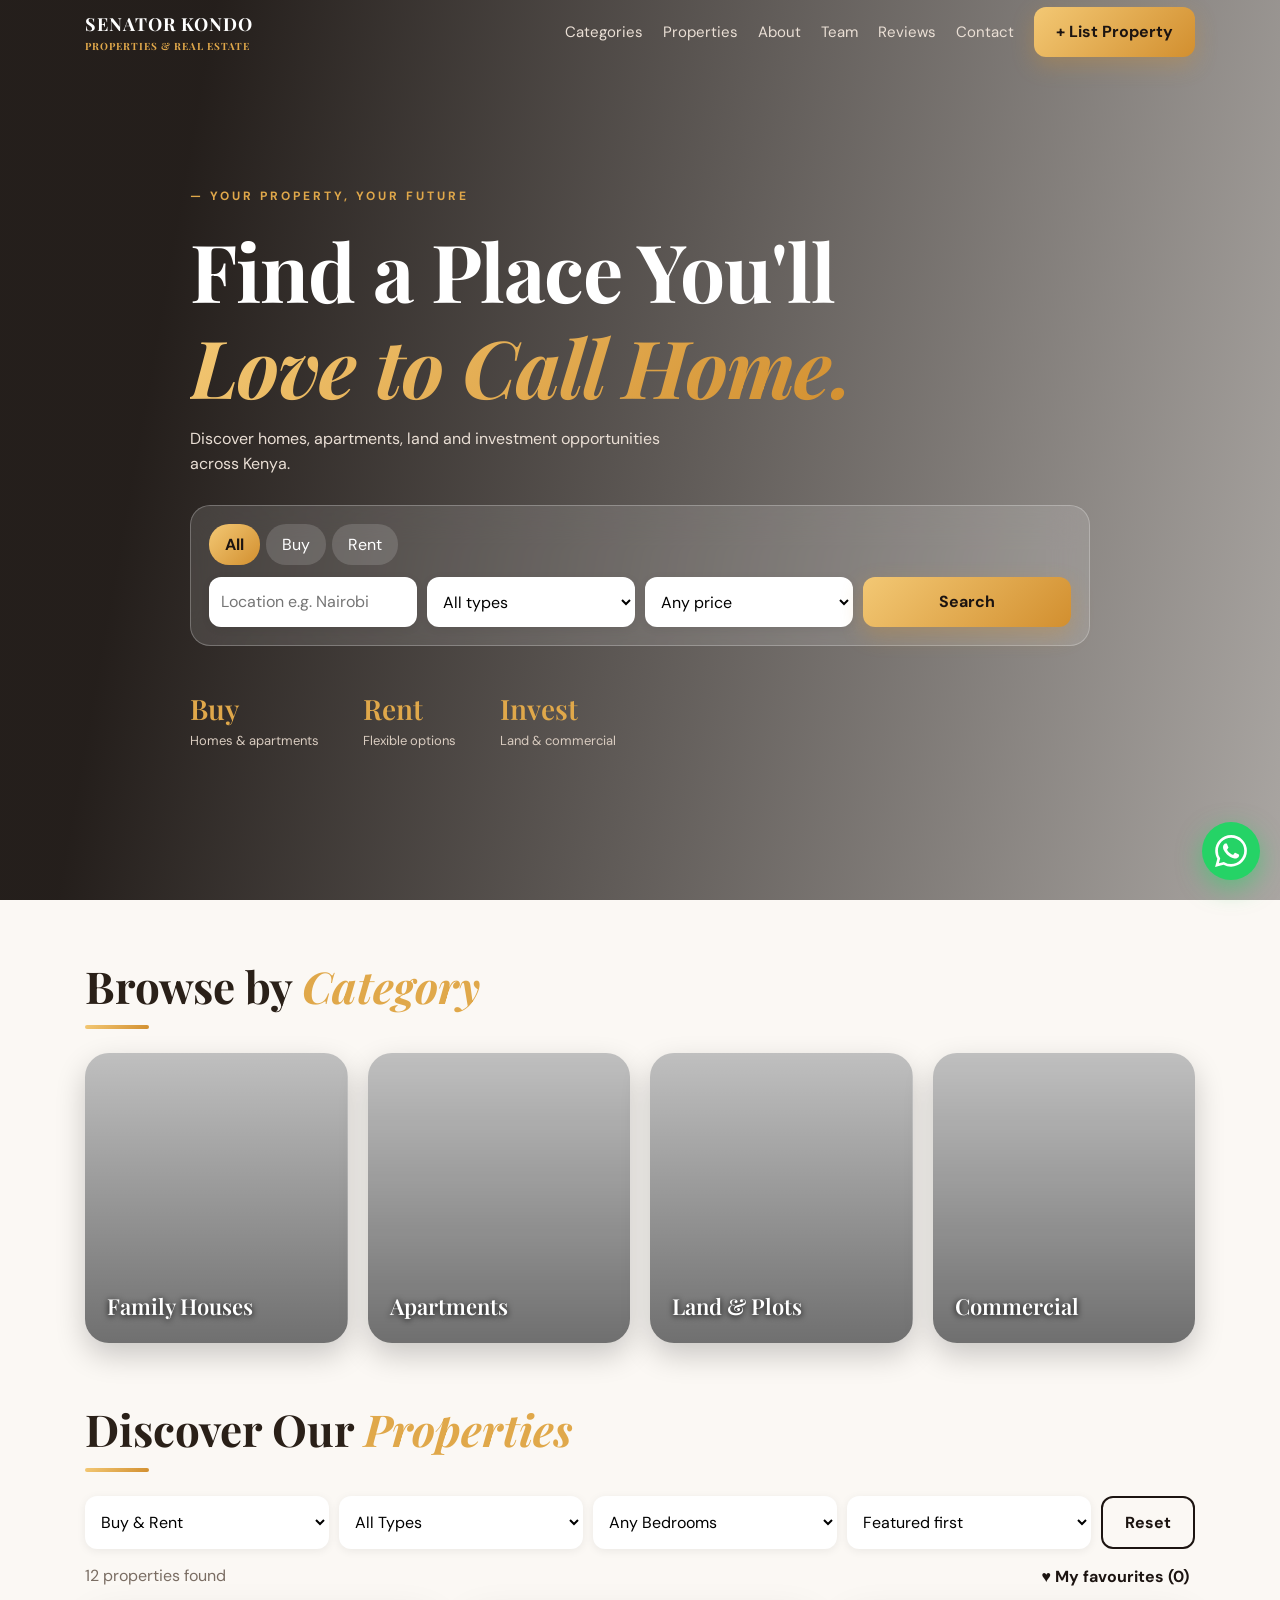
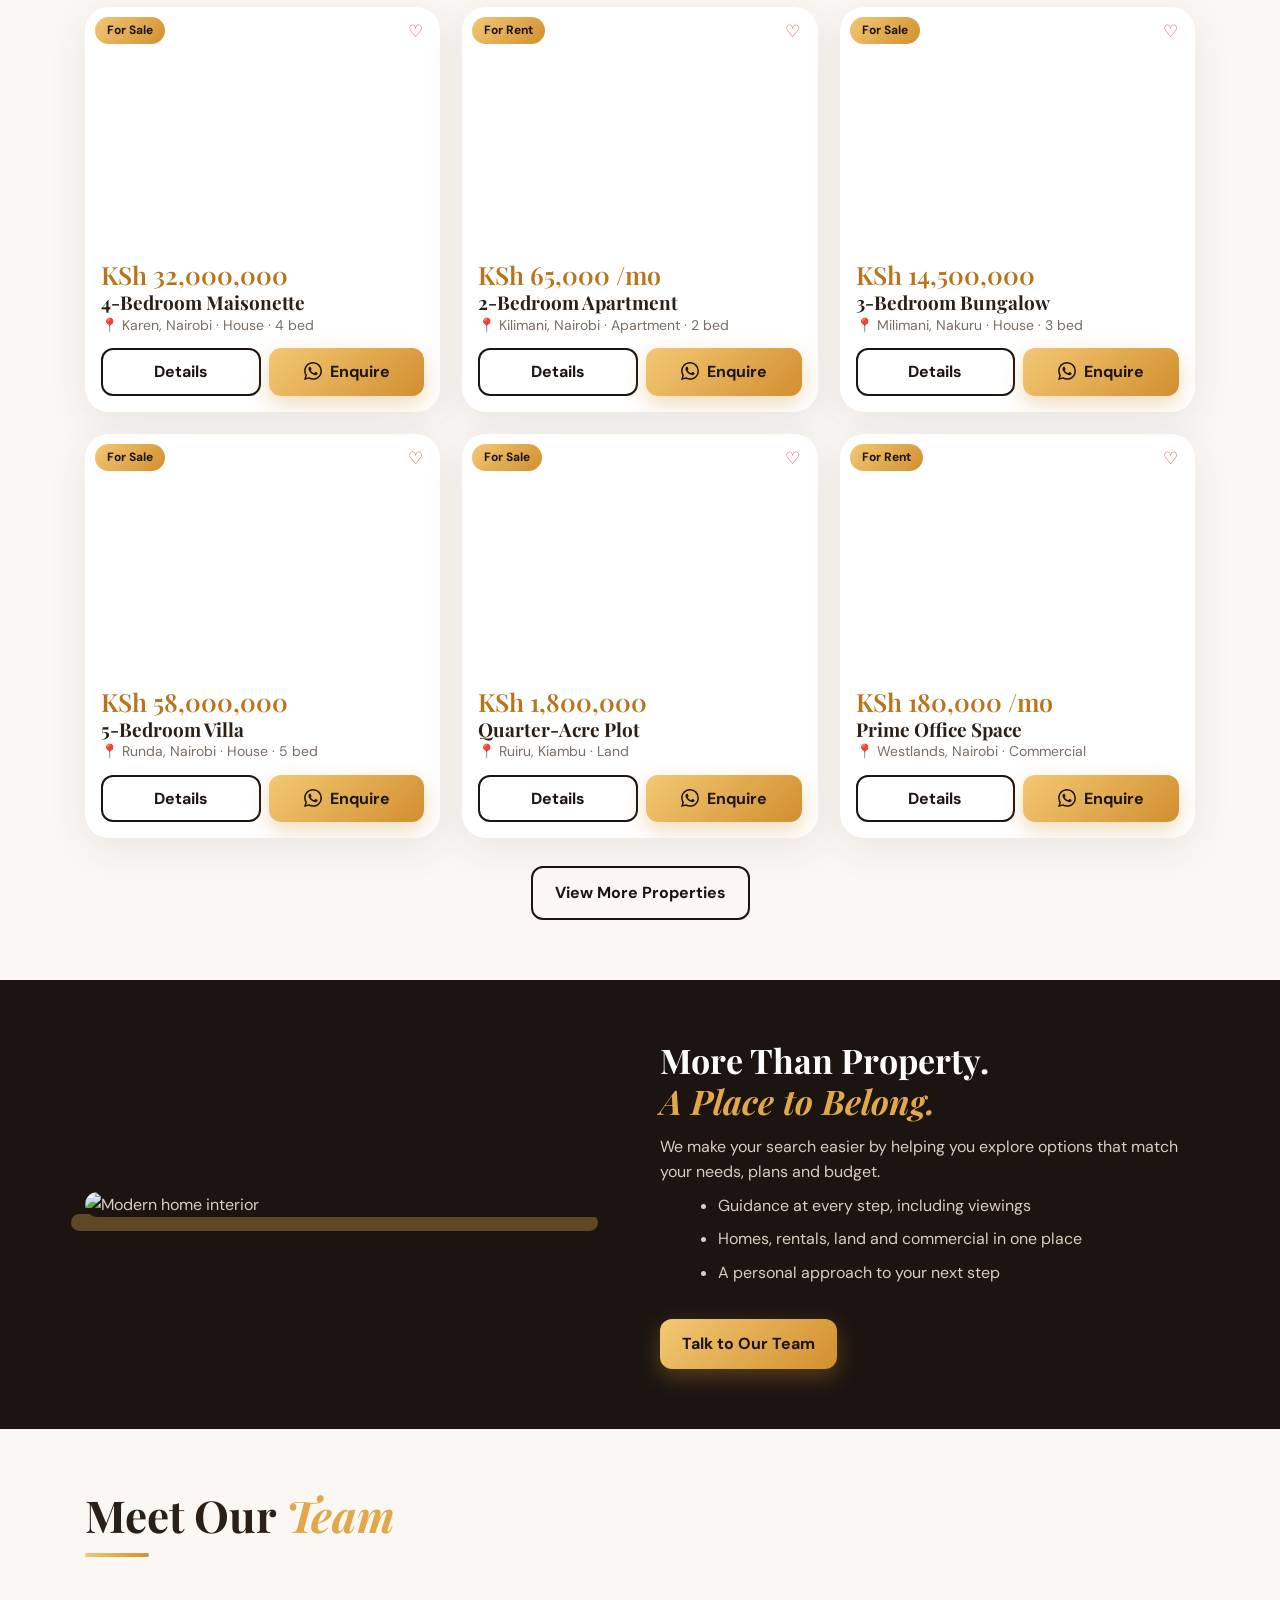
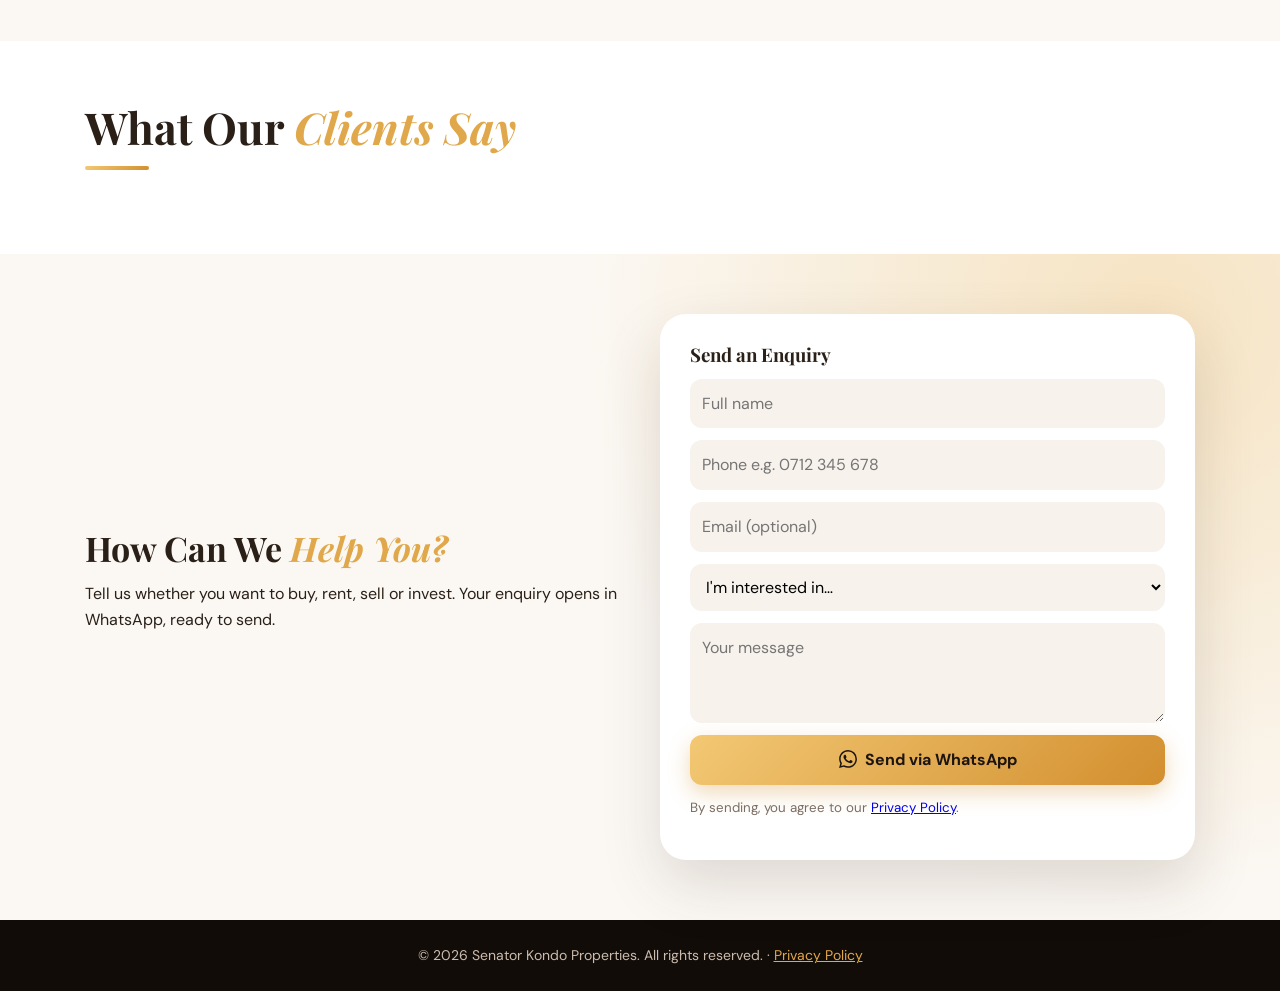
==== index.html @ 8a0333fc "Add files via upload" ====
<!DOCTYPE html>
<html lang="en">
<head>
<meta charset="UTF-8">
<meta name="viewport" content="width=device-width, initial-scale=1">
<meta name="theme-color" content="#49352b">
<title>Senator Kondo Properties | Find Your Perfect Property</title>
<meta name="description" content="Buy, rent or invest in houses, apartments, land and commercial property across Kenya. Browse listings and enquire instantly on WhatsApp.">
<link rel="canonical" href="https://www.yourdomain.co.ke/">
<meta name="robots" content="index,follow">
<link rel="icon" href="data:image/svg+xml,%3Csvg xmlns='http://www.w3.org/2000/svg' viewBox='0 0 100 100'%3E%3Ctext y='.9em' font-size='90'%3E🏡%3C/text%3E%3C/svg%3E">
<meta property="og:type" content="website">
<meta property="og:site_name" content="Senator Kondo Properties">
<meta property="og:title" content="Senator Kondo Properties | Find Your Perfect Property">
<meta property="og:description" content="Buy, rent or invest in houses, apartments, land and commercial property across Kenya. Browse listings and enquire instantly on WhatsApp.">
<meta property="og:url" content="https://www.yourdomain.co.ke/">
<meta property="og:image" content="https://images.unsplash.com/photo-1600596542815-ffad4c1539a9?auto=format&fit=crop&w=1200&q=80">
<meta property="og:locale" content="en_KE">
<meta name="twitter:card" content="summary_large_image">
<meta name="twitter:title" content="Senator Kondo Properties | Find Your Perfect Property">
<meta name="twitter:description" content="Buy, rent or invest in houses, apartments, land and commercial property across Kenya. Browse listings and enquire instantly on WhatsApp.">
<meta name="twitter:image" content="https://images.unsplash.com/photo-1600596542815-ffad4c1539a9?auto=format&fit=crop&w=1200&q=80">
<link href="https://fonts.googleapis.com/css2?family=DM+Sans:wght@400;500;700&family=Playfair+Display:wght@600&display=swap" rel="stylesheet">
<link rel="stylesheet" href="style.css">
</head>
<body>
<header><div class="container nav">
  <a class="brand" href="#home">SENATOR KONDO<small>PROPERTIES &amp; REAL ESTATE</small></a>
  <button id="menu" aria-label="Menu">☰</button>
  <nav id="nav">
    <a href="#categories">Categories</a><a href="#properties">Properties</a><a href="#about">About</a><a href="#team">Team</a><a href="#reviews">Reviews</a><a href="#contact">Contact</a>
    <button class="btn" id="listBtn">+ List Property</button>
  </nav>
</div></header>

<main id="home">
<section class="hero"><div class="container">
  <h1>Find a Place You'll<br><em>Love to Call Home.</em></h1>
  <p>Discover homes, apartments, land and investment opportunities across Kenya.</p>
  <div class="search">
    <div class="tabs">
      <button class="tab on" data-p="">All</button><button class="tab" data-p="Sale">Buy</button><button class="tab" data-p="Rent">Rent</button>
    </div>
    <form class="sform" id="heroForm">
      <input id="hLoc" placeholder="Location e.g. Nairobi">
      <select id="hType"><option value="">All types</option><option>House</option><option>Apartment</option><option>Land</option><option>Commercial</option></select>
      <select id="hMax"><option value="">Any price</option><option value="1000000">KSh 1M</option><option value="5000000">KSh 5M</option><option value="10000000">KSh 10M</option><option value="20000000">KSh 20M</option><option value="50000000">KSh 50M</option></select>
      <button class="btn">Search</button>
    </form>
  </div>
  <div class="stats">
    <div><b>Buy</b><span>Homes &amp; apartments</span></div>
    <div><b>Rent</b><span>Flexible options</span></div>
    <div><b>Invest</b><span>Land &amp; commercial</span></div>
  </div>
</div></section>

<section id="categories"><div class="container">
  <div class="head"><h2>Browse by <em>Category</em></h2></div>
  <div class="cats" id="cats"></div>
</div></section>

<section id="properties" style="padding-top:0"><div class="container">
  <div class="head"><h2>Discover Our <em>Properties</em></h2></div>
  <div class="toolbar">
    <select id="fPurpose"><option value="">Buy &amp; Rent</option><option value="Sale">For Sale</option><option value="Rent">For Rent</option></select>
    <select id="fType"><option value="">All Types</option><option>House</option><option>Apartment</option><option>Land</option><option>Commercial</option></select>
    <select id="fBeds"><option value="0">Any Bedrooms</option><option value="1">1+</option><option value="2">2+</option><option value="3">3+</option><option value="4">4+</option></select>
    <select id="fSort"><option value="feat">Featured first</option><option value="low">Price: Low to High</option><option value="high">Price: High to Low</option><option value="new">Newest first</option></select>
    <button class="btn outline" id="reset">Reset</button>
  </div>
  <div class="line"><span id="count"></span><button class="link" id="favBtn">♥ My favourites (<span id="favN">0</span>)</button></div>
  <div class="grid" id="grid"></div>
  <div class="empty" id="empty" hidden>No properties found. Try changing your search or filters.<br><br><button class="btn" id="emptyReset" type="button">Show all properties</button></div>
  <div class="center"><button class="btn outline" id="more">View More Properties</button></div>
</div></section>

<section class="about" id="about"><div class="container">
  <img src="https://images.unsplash.com/photo-1600607687939-ce8a6c25118c?auto=format&fit=crop&w=900&q=80" alt="Modern home interior" loading="lazy">
  <div>
    <h2>More Than Property.<br><em>A Place to Belong.</em></h2>
    <p>We make your search easier by helping you explore options that match your needs, plans and budget.</p>
    <ul><li>Guidance at every step, including viewings</li><li>Homes, rentals, land and commercial in one place</li><li>A personal approach to your next step</li></ul>
    <br><a href="#contact" class="btn" style="text-decoration:none;display:inline-block">Talk to Our Team</a>
  </div>
</div></section>

<section id="team" class="team"><div class="container">
  <div class="head"><h2>Meet Our <em>Team</em></h2></div>
  <div class="teamgrid" id="teamGrid"></div>
</div></section>

<section id="reviews" class="reviews"><div class="container">
  <div class="head"><h2>What Our <em>Clients Say</em></h2></div>
  <div class="revgrid" id="revGrid"></div>
</div></section>

<section class="contact" id="contact"><div class="container">
  <div>
    <h2>How Can We <em>Help You?</em></h2>
    <p>Tell us whether you want to buy, rent, sell or invest. Your enquiry opens in WhatsApp, ready to send.</p>
    <div id="contactInfo" style="margin-top:14px"></div>
  </div>
  <form class="cf" id="cf">
    <h3>Send an Enquiry</h3>
    <input name="website" class="hp" tabindex="-1" autocomplete="off" aria-hidden="true">
    <input name="name" placeholder="Full name" required maxlength="100">
    <input name="phone" type="tel" placeholder="Phone e.g. 0712 345 678" required maxlength="25">
    <input name="email" type="email" placeholder="Email (optional)" maxlength="120">
    <select name="interest" required><option value="">I'm interested in…</option><option>Buying a property</option><option>Renting a property</option><option>Selling a property</option><option>Renting out a property</option><option>Land or investment</option></select>
    <textarea name="msg" rows="3" placeholder="Your message" maxlength="500"></textarea>
    <button class="btn">Send via WhatsApp</button>
    <small style="color:var(--mut)">By sending, you agree to our <a href="#privacy" data-privacy>Privacy Policy</a>.</small>
    <small id="cfMsg" role="status" style="color:var(--mut)"></small>
  </form>
</div></section>
</main>
<footer>© <span id="yr"></span> Senator Kondo Properties. All rights reserved. · <a href="#privacy" data-privacy>Privacy Policy</a></footer>

<div class="modal" id="modal" role="dialog" aria-modal="true" aria-labelledby="mT" hidden>
  <div class="mbox"><button class="mx" id="mX" aria-label="Close">✕</button><div id="mBody"></div></div>
</div>

<div class="cookie" id="cookie" role="region" aria-label="Privacy notice" hidden></div>

<script src="config.js"></script>
<script src="listings.js"></script>
<script src="analytics.js"></script>
<script src="script.js"></script>
<script src="details.js"></script>
<script src="extras.js"></script>
</body>
</html>
---- style.css ----
:root{--brown:#49352b;--gold:#c8923c;--bg:#faf6f1;--ink:#2a2018;--mut:#7a6d63}
*{box-sizing:border-box;margin:0}
body{font-family:'DM Sans',sans-serif;color:var(--ink);background:var(--bg);line-height:1.6}
h1,h2,h3{font-family:'Playfair Display',serif;line-height:1.2}
em{color:var(--gold)}
.container{max-width:1150px;margin:auto;padding:0 20px}
section{padding:60px 0}
button,input,select,textarea{font:inherit}
.btn{background:var(--gold);color:#fff;border:0;padding:12px 22px;border-radius:8px;cursor:pointer;font-weight:700}
.btn:hover{opacity:.9}
.btn.outline{background:none;border:2px solid var(--brown);color:var(--brown)}
header{background:var(--brown);position:sticky;top:0;z-index:10}
.nav{display:flex;justify-content:space-between;align-items:center;height:64px}
.brand{color:#fff;text-decoration:none;font-weight:700;letter-spacing:1px}
.brand small{display:block;font-size:10px;color:var(--gold)}
nav{display:flex;gap:20px;align-items:center}
nav a{color:#eadfd5;text-decoration:none;font-size:15px}
#menu{display:none;background:none;border:0;color:#fff;font-size:26px}
.hero{background:linear-gradient(rgba(40,28,20,.7),rgba(40,28,20,.7)),url(https://images.unsplash.com/photo-1600596542815-ffad4c1539a9?auto=format&fit=crop&w=1600&q=80) center/cover;color:#fff;padding:90px 0}
.hero h1{font-size:clamp(34px,6vw,58px);margin-bottom:12px}
.hero p{max-width:520px;margin-bottom:28px;color:#eadfd5}
.search{background:#fff;color:var(--ink);border-radius:12px;padding:16px;max-width:900px}
.tabs{display:flex;gap:6px;margin-bottom:12px}
.tab{border:0;background:#f0e8df;padding:8px 16px;border-radius:20px;cursor:pointer}
.tab.on{background:var(--brown);color:#fff}
.sform{display:grid;grid-template-columns:repeat(4,1fr);gap:10px}
input,select,textarea{width:100%;padding:11px;border:1px solid #d9cdc0;border-radius:8px;background:#fff}
.head{display:flex;justify-content:space-between;align-items:end;flex-wrap:wrap;gap:10px;margin-bottom:24px}
.head h2{font-size:34px}
.cats{display:grid;grid-template-columns:repeat(4,1fr);gap:16px}
.cat{height:190px;border-radius:12px;border:0;cursor:pointer;color:#fff;font-weight:700;font-size:18px;background-size:cover;background-position:center;text-shadow:0 1px 6px #000}
.toolbar{display:grid;grid-template-columns:repeat(4,1fr) auto;gap:10px;margin-bottom:14px}
.line{display:flex;justify-content:space-between;margin-bottom:16px;color:var(--mut)}
.link{background:none;border:0;color:var(--brown);font-weight:700;cursor:pointer}
.grid{display:grid;grid-template-columns:repeat(3,1fr);gap:22px}
.card{background:#fff;border-radius:12px;overflow:hidden;box-shadow:0 2px 12px #0001}
.card .img{height:200px;background-size:cover;background-position:center;position:relative}
.tag{position:absolute;top:10px;left:10px;background:var(--brown);color:#fff;font-size:12px;padding:3px 10px;border-radius:12px}
.heart{position:absolute;top:8px;right:8px;background:#fff;border:0;border-radius:50%;width:34px;height:34px;cursor:pointer;font-size:17px}
.card .body{padding:16px}
.price{color:var(--gold);font-weight:700;font-size:20px}
.meta{color:var(--mut);font-size:14px}
.card .btn{width:100%;margin-top:12px;padding:9px}
.empty{text-align:center;padding:40px;color:var(--mut)}
.center{text-align:center;margin-top:28px}
.about{background:#fff}
.about .container,.contact .container{display:grid;grid-template-columns:1fr 1fr;gap:40px;align-items:center}
.about img{width:100%;border-radius:12px}
.about h2,.contact h2{font-size:34px;margin-bottom:12px}
.about li{margin:8px 0 8px 18px}
form.cf{background:#fff;padding:24px;border-radius:12px;box-shadow:0 2px 12px #0001;display:grid;gap:12px}
footer{background:var(--brown);color:#cbbcae;text-align:center;padding:24px;font-size:14px}
@media(max-width:850px){
#menu{display:block}
nav{display:none;position:absolute;top:64px;left:0;right:0;background:var(--brown);flex-direction:column;padding:16px}
nav.open{display:flex}
.sform,.toolbar,.cats{grid-template-columns:1fr 1fr}
.grid{grid-template-columns:1fr 1fr}
.about .container,.contact .container{grid-template-columns:1fr}
}
@media(max-width:560px){.grid,.sform,.toolbar,.cats{grid-template-columns:1fr}}
/* ===== Modern look ===== */
:root{--brown:#1c1411;--gold:#e0a84a;--bg:#fbf8f4;--g:linear-gradient(135deg,#f3c874,#d28f2f)}
header{position:fixed;left:0;right:0;background:transparent;transition:.3s}
header.solid{background:rgba(28,20,17,.88);backdrop-filter:blur(14px);box-shadow:0 4px 30px #0005}
.brand{font-family:'Playfair Display',serif;font-size:18px}
nav a{transition:.2s}nav a:hover{color:var(--gold)}
.btn{background:var(--g);color:#1c1411;border-radius:12px;box-shadow:0 8px 22px #d28f2f55;transition:.25s}
.btn:hover{transform:translateY(-2px);opacity:1;box-shadow:0 12px 28px #d28f2f77}
.btn.outline{background:none;box-shadow:none;border:2px solid #1c1411;color:#1c1411}
.btn.outline:hover{background:#1c1411;color:#fff}
.hero{min-height:100vh;display:flex;align-items:center;padding:120px 0 80px;
background:linear-gradient(100deg,rgba(18,12,9,.92) 15%,rgba(18,12,9,.35)),url(https://images.unsplash.com/photo-1600596542815-ffad4c1539a9?auto=format&fit=crop&w=1800&q=80) center/cover}
.hero h1{font-size:clamp(40px,7vw,80px);letter-spacing:-1px}
.hero h1::before{content:"— YOUR PROPERTY, YOUR FUTURE";display:block;font:700 12px 'DM Sans';letter-spacing:3px;color:var(--gold);margin-bottom:18px}
.hero em{background:var(--g);-webkit-background-clip:text;background-clip:text;color:transparent}
.search{background:rgba(255,255,255,.12);backdrop-filter:blur(18px);border:1px solid rgba(255,255,255,.25);color:#fff;border-radius:20px;padding:18px}
.tab{background:rgba(255,255,255,.15);color:#fff;transition:.2s}
.tab.on{background:var(--g);color:#1c1411;font-weight:700}
input,select,textarea{border:1px solid transparent;border-radius:12px;box-shadow:0 2px 10px #0001}
input:focus,select:focus,textarea:focus{outline:2px solid var(--gold)}
.stats{display:flex;gap:44px;margin-top:44px;flex-wrap:wrap}
.stats b{display:block;font:600 28px 'Playfair Display';color:var(--gold)}
.stats span{font-size:13px;color:#d9ccc0}
.head h2{font-size:clamp(30px,4vw,44px)}
.head h2::after{content:"";display:block;width:64px;height:4px;border-radius:4px;background:var(--g);margin-top:12px}
.cats{gap:20px}
.cat{height:290px;border-radius:24px;display:flex;align-items:flex-end;justify-content:flex-start;padding:22px;font:600 22px 'Playfair Display',serif;transition:.4s;box-shadow:0 12px 30px #0003}
.cat:hover{transform:translateY(-8px) scale(1.02)}
.card{border-radius:24px;box-shadow:0 10px 40px rgba(60,40,20,.09);transition:.35s;animation:up .6s both}
.card:hover{transform:translateY(-8px);box-shadow:0 22px 50px rgba(60,40,20,.18)}
.card .img{height:235px}
.tag{background:var(--g);color:#1c1411;font-weight:700;border-radius:20px;padding:4px 12px}
.heart{background:rgba(255,255,255,.85);backdrop-filter:blur(6px);transition:.2s;color:#d24a4a}
.heart:hover{transform:scale(1.15)}
.price{font:600 25px 'Playfair Display',serif;color:#b9741a}
.about{background:#1c1411;color:#d9ccc0}
.about h2{color:#fff}
.about img{border-radius:26px;box-shadow:-18px 18px 0 -4px rgba(224,168,74,.35)}
.contact{background:radial-gradient(circle at 90% 10%,#f6e3c2,transparent 45%),var(--bg)}
form.cf{border-radius:26px;box-shadow:0 25px 60px rgba(60,40,20,.15);padding:30px}
form.cf input,form.cf select,form.cf textarea{background:#f7f2ec;box-shadow:none}
footer{background:#120c09}
.rv{opacity:0;transform:translateY(34px);transition:opacity .8s,transform .8s}
.rv.in{opacity:1;transform:none}
.wafab{position:fixed;right:20px;bottom:20px;width:58px;height:58px;border-radius:50%;background:#25d366;display:grid;place-items:center;font-size:28px;text-decoration:none;box-shadow:0 8px 24px #25d36688;z-index:20;transition:.2s}
.wafab:hover{transform:scale(1.1)}
.wai{width:18px;height:18px;vertical-align:-3px;margin-right:8px;fill:currentColor}
.wafab .wai{width:32px;height:32px;margin:0;fill:#fff}
.wafab{animation:pulse 2.4s infinite}
@keyframes pulse{0%{box-shadow:0 0 0 0 #25d36699}70%{box-shadow:0 0 0 18px #25d36600}100%{box-shadow:0 0 0 0 #25d36600}}
section{scroll-margin-top:70px}
.chat{position:fixed;right:20px;bottom:92px;width:min(380px,calc(100vw - 24px));height:min(560px,75vh);background:#efeae2;border-radius:18px;box-shadow:0 20px 60px #0006;z-index:30;display:flex;flex-direction:column;overflow:hidden}
.chat[hidden]{display:none}
.ch-h{background:#075e54;color:#fff;display:flex;gap:10px;align-items:center;padding:12px 14px}
.ch-h div{flex:1;line-height:1.3}.ch-h small{display:block;font-size:12px;color:#b9e8d9}
.ch-h button{background:none;border:0;color:#fff;font-size:18px;cursor:pointer}
.ch-av{width:38px;height:38px;border-radius:50%;background:var(--g);color:#1c1411;display:grid;place-items:center;font-weight:700;font-size:13px}
.ch-b{flex:1;overflow-y:auto;padding:14px;display:flex;flex-direction:column;gap:8px}
.m{max-width:86%;padding:8px 11px 4px;border-radius:10px;font-size:14.5px;line-height:1.45;box-shadow:0 1px 1px #0002;animation:up .3s both;color:#1c1411}
.m small{display:block;text-align:right;font-size:10.5px;color:#667781;margin-top:2px}
.m.bot{background:#fff;align-self:flex-start;border-top-left-radius:2px}
.m.me{background:#d9fdd3;align-self:flex-end;border-top-right-radius:2px}
.dots i{display:inline-block;width:7px;height:7px;margin:3px 2px;border-radius:50%;background:#99a;animation:bl 1s infinite}
.dots i:nth-child(2){animation-delay:.2s}.dots i:nth-child(3){animation-delay:.4s}
@keyframes bl{50%{opacity:.25}}
.mc{display:flex;gap:10px;margin:8px 0;padding:6px;background:#f4f4f4;border-radius:8px;font-size:13px}
.mc img{width:68px;height:68px;border-radius:8px;object-fit:cover}
.mc a{color:#075e54;font-weight:700;cursor:pointer}
.go{display:inline-block;margin-top:8px;background:#25d366;color:#fff;padding:9px 16px;border-radius:20px;font-weight:700;cursor:pointer}
.ch-q{display:flex;flex-wrap:wrap;gap:6px;padding:6px 12px}
.ch-q:empty{display:none}
.ch-q button{background:#fff;border:1px solid #25d366;color:#075e54;border-radius:18px;padding:6px 12px;font-size:13px;cursor:pointer}
.ch-f{display:flex;gap:8px;padding:10px;background:#f0f2f5}
.ch-f input{border-radius:22px}
.ch-f button{width:44px;border:0;border-radius:50%;background:#25d366;color:#fff;cursor:pointer;font-size:16px;flex:none}
@keyframes up{from{opacity:0;transform:translateY(24px)}to{opacity:1;transform:none}}

/* ===== Listing details, modal, privacy notice ===== */
.acts{display:flex;gap:8px}
.acts .btn{flex:1;width:auto;margin-top:12px;padding:9px 10px}
.modal{position:fixed;inset:0;background:rgba(18,12,9,.7);backdrop-filter:blur(6px);z-index:50;display:flex;align-items:flex-start;justify-content:center;overflow-y:auto;padding:24px 12px}
.modal[hidden]{display:none}
.mbox{position:relative;background:#fff;color:var(--ink);width:min(860px,100%);border-radius:24px;overflow:hidden;animation:up .35s both;margin:auto}
.mx{position:absolute;top:12px;right:12px;z-index:3;width:38px;height:38px;border:0;border-radius:50%;background:rgba(255,255,255,.9);cursor:pointer;font-size:16px;box-shadow:0 2px 10px #0003}
.gal{position:relative;aspect-ratio:16/9;background:#eee}
.gal img{width:100%;height:100%;object-fit:cover;display:block}
.gnav{position:absolute;top:50%;transform:translateY(-50%);width:40px;height:40px;border:0;border-radius:50%;background:rgba(255,255,255,.9);cursor:pointer;font-size:22px;line-height:1}
.gp{left:10px}.gn{right:10px}
.thumbs{display:flex;gap:8px;padding:10px 20px 0;overflow-x:auto}
.thumbs img{width:76px;height:54px;object-fit:cover;border-radius:8px;cursor:pointer;opacity:.6;border:2px solid transparent;flex:none}
.thumbs img.on{opacity:1;border-color:var(--gold)}
.mi{padding:20px 24px 28px}
.mi h3{font-size:18px;margin:16px 0 6px}
.chips{display:flex;flex-wrap:wrap;gap:8px;margin:10px 0 4px}
.chips span{background:#f4ede4;border-radius:20px;padding:4px 12px;font-size:13px}
.amen{display:grid;grid-template-columns:repeat(2,1fr);gap:6px 16px;list-style:none;padding:0}
.amen li::before{content:"✓ ";color:#b9741a;font-weight:700}
.mmap{width:100%;height:240px;border:0;border-radius:16px;margin:4px 0 16px;display:block}
.book{display:flex;gap:10px;flex-wrap:wrap;align-items:center;background:#f7f2ec;padding:14px;border-radius:16px;margin-bottom:12px}
.book input{flex:1;min-width:150px;background:#fff}
.macts{display:flex;gap:10px;flex-wrap:wrap}
.pol h3{margin-top:18px}
.pol p,.pol li{margin:6px 0;font-size:15px}
.pol ul{padding-left:20px}
.cookie{position:fixed;left:12px;bottom:12px;right:92px;max-width:520px;background:#1c1411;color:#eadfd5;padding:14px 16px;border-radius:16px;z-index:25;font-size:13.5px;display:flex;gap:12px;align-items:center;flex-wrap:wrap;box-shadow:0 10px 40px #0006}
.cookie[hidden]{display:none}
.cookie a,footer a{color:#e0a84a}
.cookie .btn{padding:8px 16px}
:focus-visible{outline:2px solid var(--gold);outline-offset:2px}
@media(max-width:560px){.amen{grid-template-columns:1fr}.cookie{right:12px;bottom:90px}.mi{padding:18px 16px 24px}}
@media(prefers-reduced-motion:reduce){*,*::before,*::after{animation:none!important;transition:none!important}.rv{opacity:1;transform:none}}

/* ===== Status, forms, team, reviews ===== */
.tag.off{background:#6b6259;color:#fff}
.card.off .img{filter:grayscale(.7)}
.hp{position:absolute!important;left:-9999px;width:1px;height:1px;opacity:0}
.lf{display:grid;gap:10px;margin-top:12px}
.lf .two{display:grid;grid-template-columns:1fr 1fr;gap:10px}
.lf input,.lf select,.lf textarea{background:#f7f2ec;box-shadow:none}
.chk{display:flex;gap:8px;align-items:flex-start;font-size:13px;color:var(--mut)}
.chk input{width:auto;margin-top:4px}
.sample{position:absolute;top:12px;right:12px;background:#f4ede4;color:#7a6d63;font-size:11px;font-weight:700;letter-spacing:.5px;text-transform:uppercase;padding:2px 10px;border-radius:12px}
.teamgrid,.revgrid{display:grid;grid-template-columns:repeat(auto-fit,minmax(240px,1fr));gap:22px}
.tm{position:relative;background:#fff;border-radius:24px;padding:28px 22px;text-align:center;box-shadow:0 10px 40px rgba(60,40,20,.09)}
.tm img,.av{width:96px;height:96px;border-radius:50%;margin:0 auto 12px;display:block}
.tm img{object-fit:cover}
.av{background:var(--g);display:grid;place-items:center;font:600 30px 'Playfair Display',serif;color:#1c1411}
.tm .role{color:var(--mut);font-size:14px}
.tm p{margin:10px 0;font-size:14.5px}
.tm .btn{padding:9px 16px;margin-top:6px}
.reviews{background:#fff}
.rev{position:relative;background:var(--bg);border-radius:24px;padding:26px 22px}
.stars{color:var(--gold);letter-spacing:2px;font-size:18px}
.rev p{margin:10px 0 14px;font-size:15px}
.rev b{display:block}
.rev small{color:var(--mut)}
.soc{display:flex;flex-wrap:wrap;gap:14px;margin-top:10px}
.soc a{font-weight:700;color:var(--ink)}
.cookie .btn.outline{border-color:#eadfd5;color:#eadfd5}
.cookie .btn.outline:hover{background:#eadfd5;color:#1c1411}
@media(max-width:560px){.lf .two{grid-template-columns:1fr}}
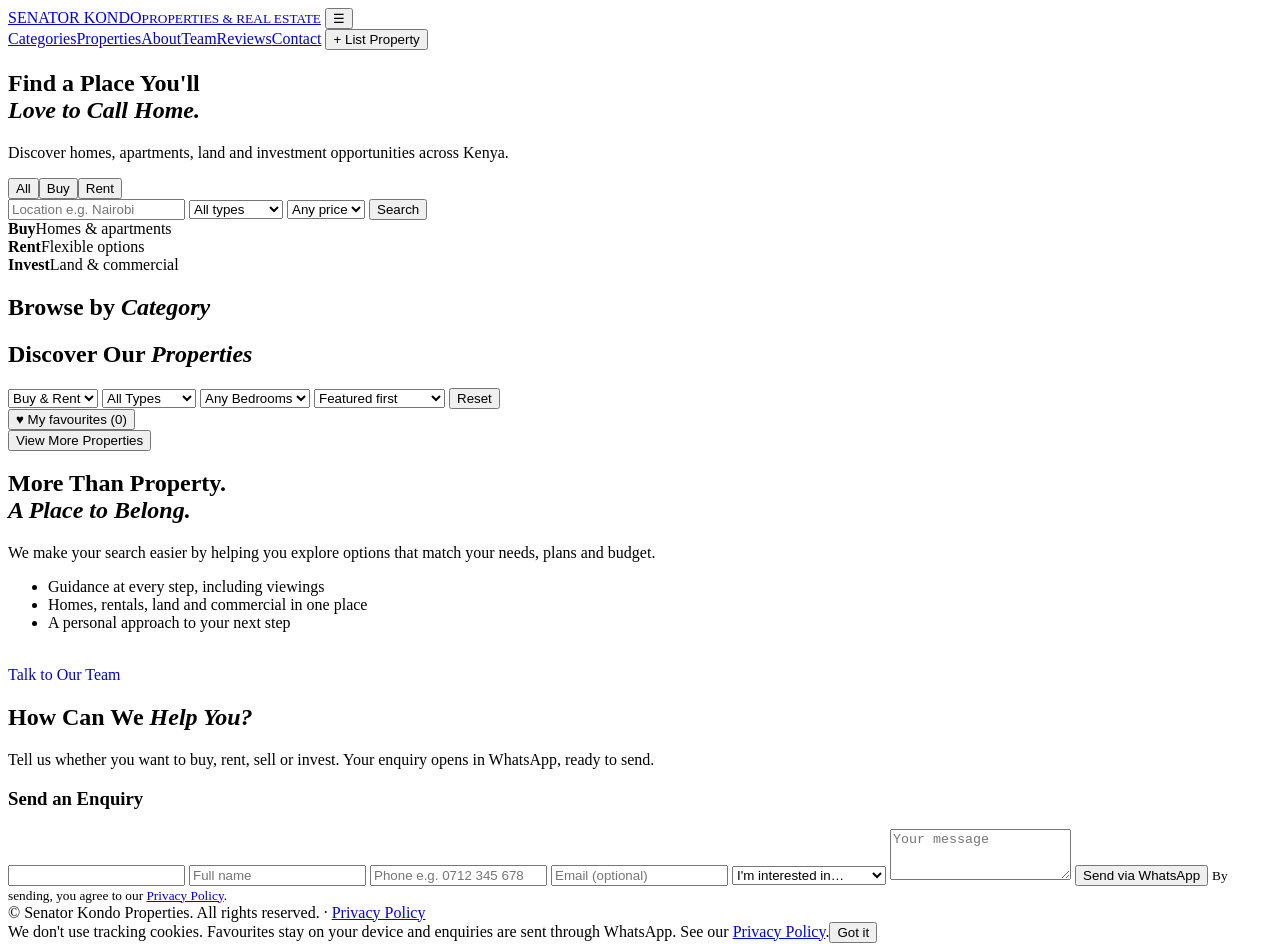
==== commit d680c3f1: "Rename index (1).html to index.html" ====
--- a/index.html
+++ b/index.html
@@ -6,20 +6,20 @@
 <meta name="theme-color" content="#49352b">
 <title>Senator Kondo Properties | Find Your Perfect Property</title>
 <meta name="description" content="Buy, rent or invest in houses, apartments, land and commercial property across Kenya. Browse listings and enquire instantly on WhatsApp.">
-<link rel="canonical" href="https://www.yourdomain.co.ke/">
+<link rel="canonical" href="https://estateproject2.vercel.app/">
 <meta name="robots" content="index,follow">
 <link rel="icon" href="data:image/svg+xml,%3Csvg xmlns='http://www.w3.org/2000/svg' viewBox='0 0 100 100'%3E%3Ctext y='.9em' font-size='90'%3E🏡%3C/text%3E%3C/svg%3E">
 <meta property="og:type" content="website">
 <meta property="og:site_name" content="Senator Kondo Properties">
 <meta property="og:title" content="Senator Kondo Properties | Find Your Perfect Property">
 <meta property="og:description" content="Buy, rent or invest in houses, apartments, land and commercial property across Kenya. Browse listings and enquire instantly on WhatsApp.">
-<meta property="og:url" content="https://www.yourdomain.co.ke/">
-<meta property="og:image" content="https://images.unsplash.com/photo-1600596542815-ffad4c1539a9?auto=format&fit=crop&w=1200&q=80">
+<meta property="og:url" content="https://estateproject2.vercel.app/">
+<meta property="og:image" content="https://estateproject2.vercel.app/og-image.jpg">
 <meta property="og:locale" content="en_KE">
 <meta name="twitter:card" content="summary_large_image">
 <meta name="twitter:title" content="Senator Kondo Properties | Find Your Perfect Property">
 <meta name="twitter:description" content="Buy, rent or invest in houses, apartments, land and commercial property across Kenya. Browse listings and enquire instantly on WhatsApp.">
-<meta name="twitter:image" content="https://images.unsplash.com/photo-1600596542815-ffad4c1539a9?auto=format&fit=crop&w=1200&q=80">
+<meta name="twitter:image" content="https://estateproject2.vercel.app/og-image.jpg">
 <link href="https://fonts.googleapis.com/css2?family=DM+Sans:wght@400;500;700&family=Playfair+Display:wght@600&display=swap" rel="stylesheet">
 <link rel="stylesheet" href="style.css">
 </head>
@@ -71,26 +71,26 @@
   </div>
   <div class="line"><span id="count"></span><button class="link" id="favBtn">♥ My favourites (<span id="favN">0</span>)</button></div>
   <div class="grid" id="grid"></div>
-  <div class="empty" id="empty" hidden>No properties found. Try changing your search or filters.<br><br><button class="btn" id="emptyReset" type="button">Show all properties</button></div>
+  <div class="empty" id="empty" hidden></div>
   <div class="center"><button class="btn outline" id="more">View More Properties</button></div>
 </div></section>
 
 <section class="about" id="about"><div class="container">
-  <img src="https://images.unsplash.com/photo-1600607687939-ce8a6c25118c?auto=format&fit=crop&w=900&q=80" alt="Modern home interior" loading="lazy">
+  <img id="aboutImg" alt="About us" loading="lazy" hidden>
   <div>
     <h2>More Than Property.<br><em>A Place to Belong.</em></h2>
-    <p>We make your search easier by helping you explore options that match your needs, plans and budget.</p>
+    <p id="aboutText">We make your search easier by helping you explore options that match your needs, plans and budget.</p>
     <ul><li>Guidance at every step, including viewings</li><li>Homes, rentals, land and commercial in one place</li><li>A personal approach to your next step</li></ul>
     <br><a href="#contact" class="btn" style="text-decoration:none;display:inline-block">Talk to Our Team</a>
   </div>
 </div></section>
 
-<section id="team" class="team"><div class="container">
+<section id="team" class="team" hidden><div class="container">
   <div class="head"><h2>Meet Our <em>Team</em></h2></div>
   <div class="teamgrid" id="teamGrid"></div>
 </div></section>
 
-<section id="reviews" class="reviews"><div class="container">
+<section id="reviews" class="reviews" hidden><div class="container">
   <div class="head"><h2>What Our <em>Clients Say</em></h2></div>
   <div class="revgrid" id="revGrid"></div>
 </div></section>
@@ -124,7 +124,7 @@
 <div class="cookie" id="cookie" role="region" aria-label="Privacy notice" hidden></div>
 
 <script src="config.js"></script>
-<script src="listings.js"></script>
+<script src="db.js"></script>
 <script src="analytics.js"></script>
 <script src="script.js"></script>
 <script src="details.js"></script>
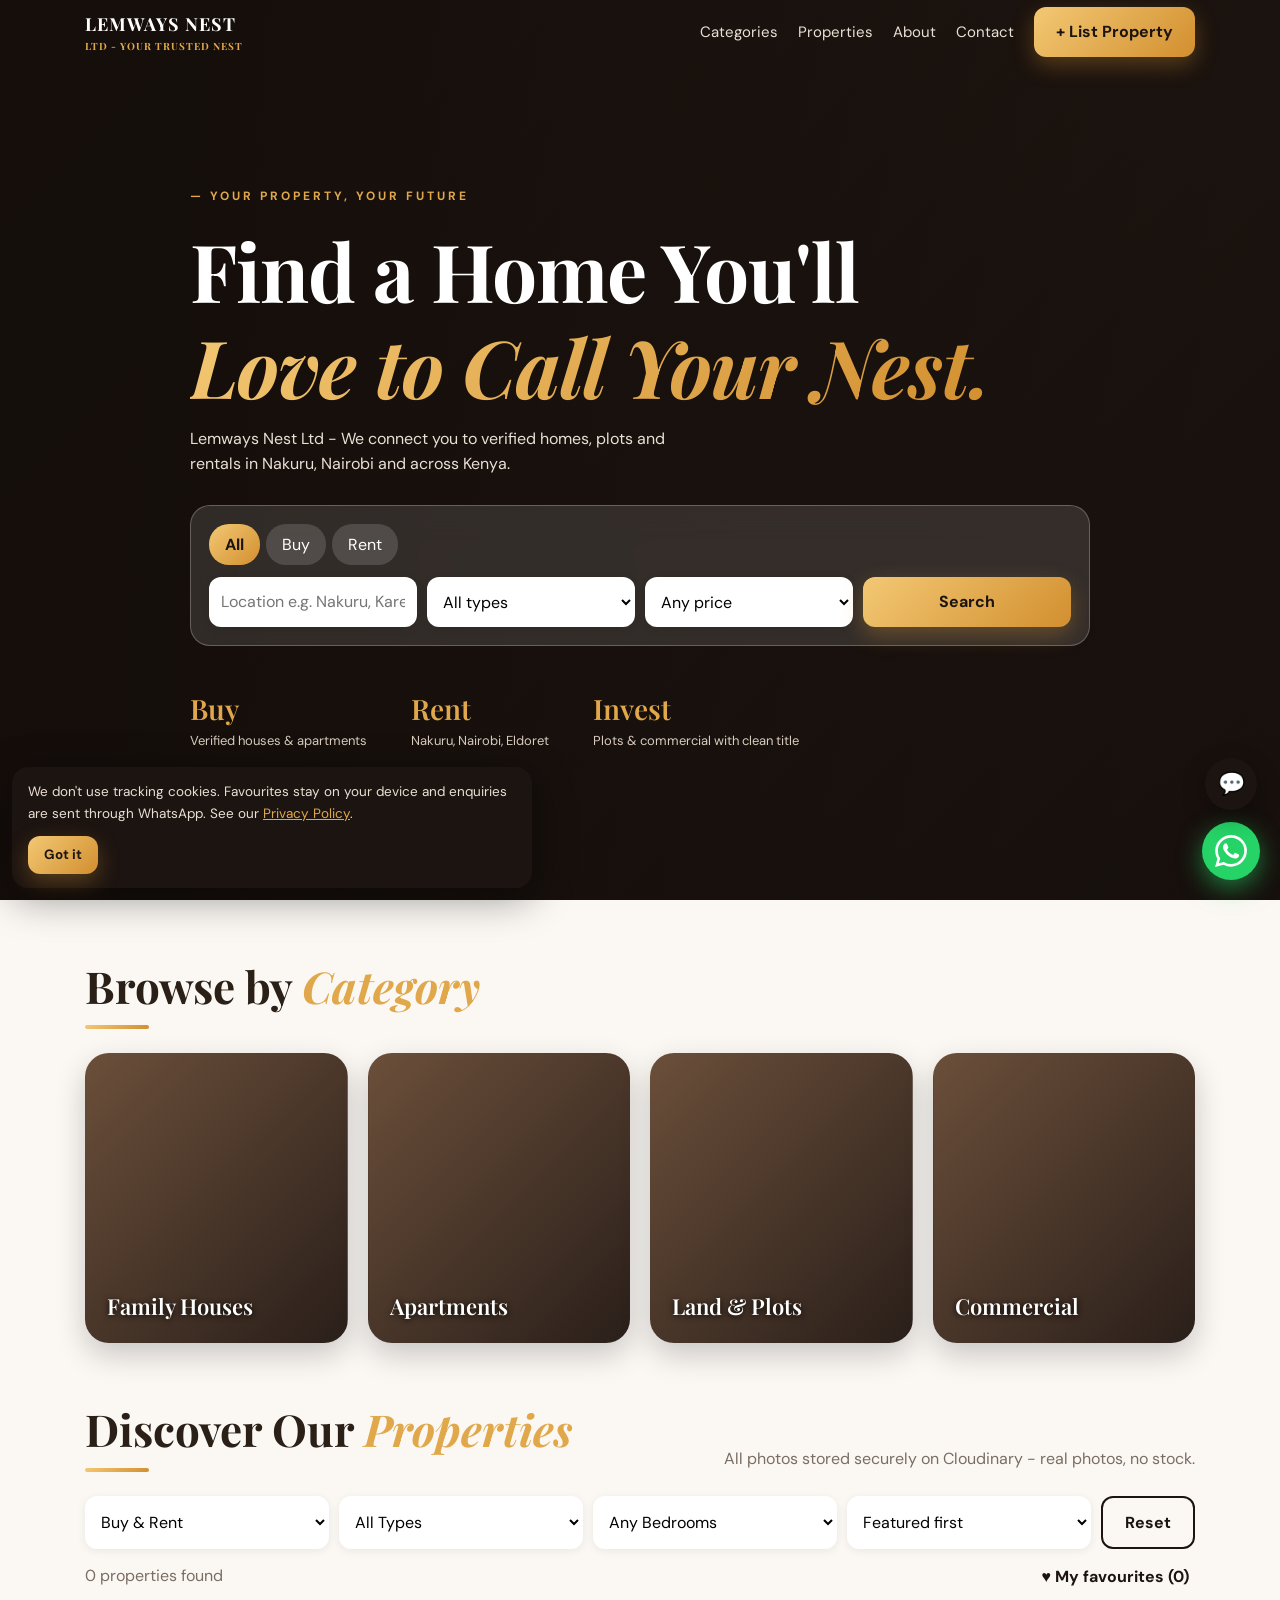
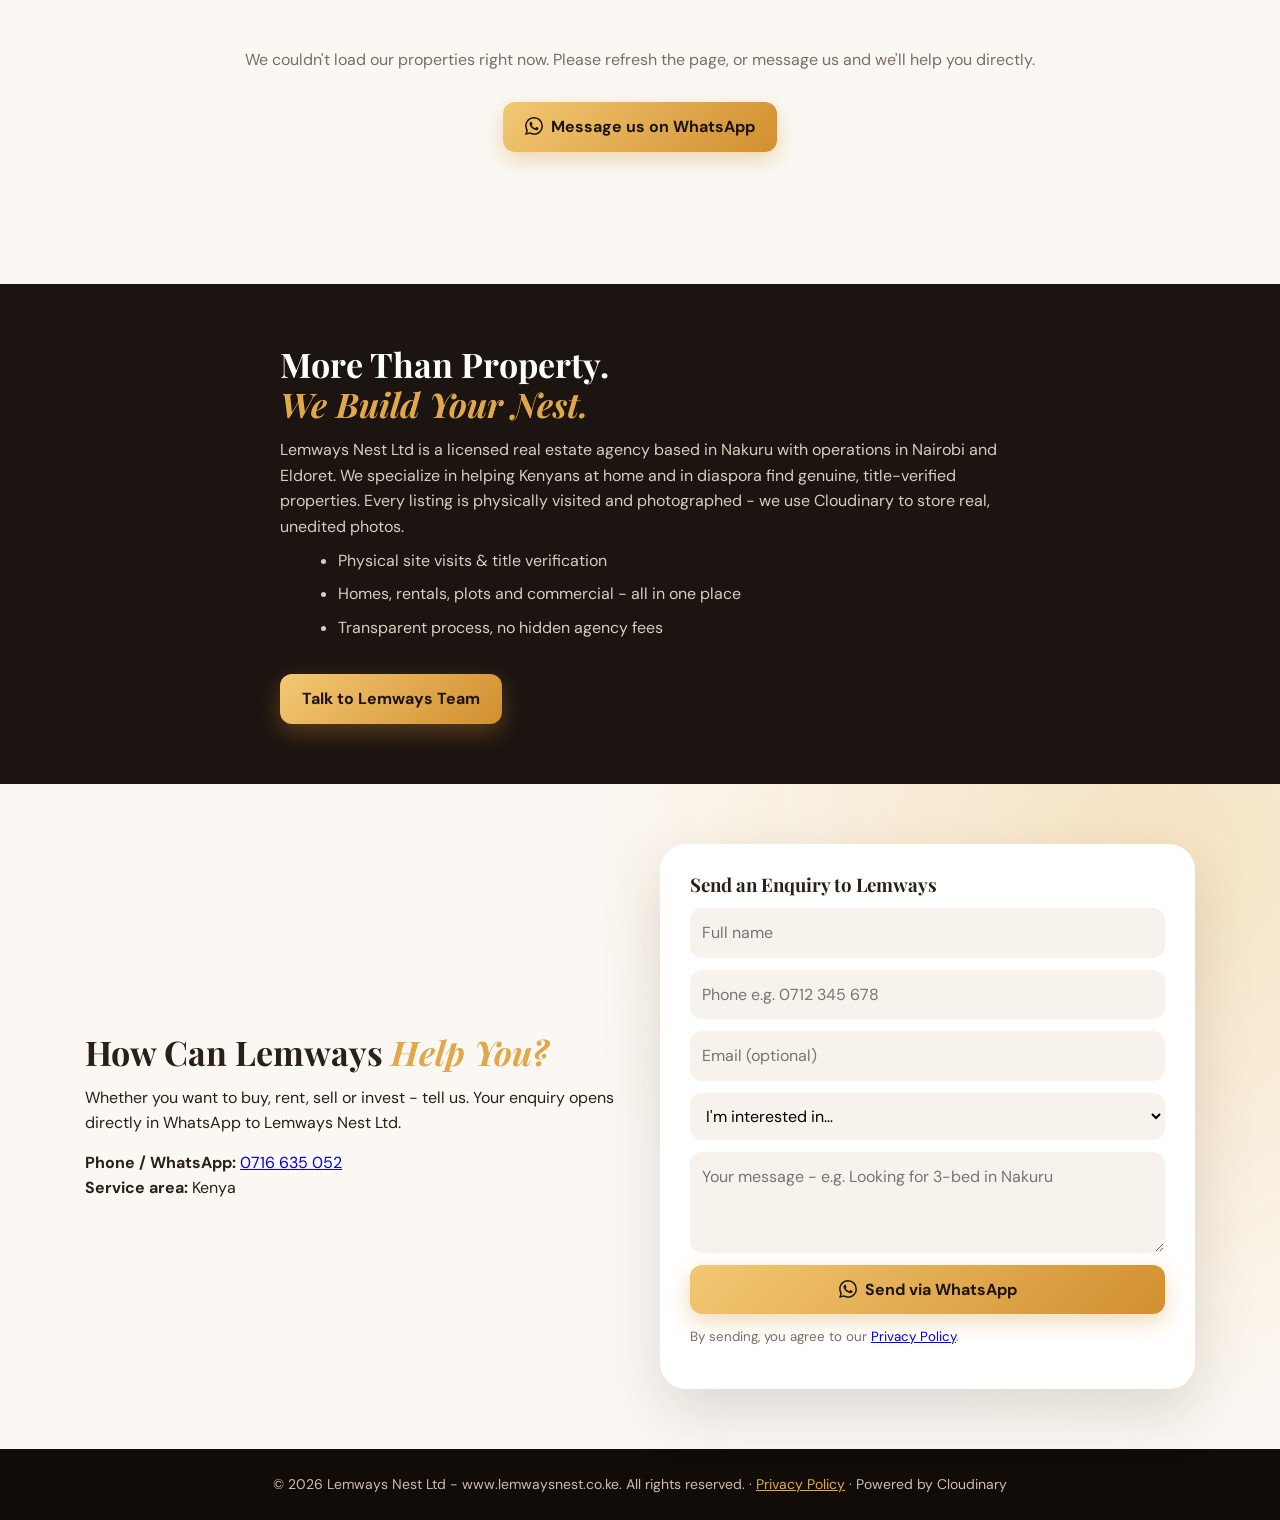
==== commit b1bb8321: "Update index.html" ====
--- a/index.html
+++ b/index.html
@@ -3,29 +3,29 @@
 <head>
 <meta charset="UTF-8">
 <meta name="viewport" content="width=device-width, initial-scale=1">
-<meta name="theme-color" content="#49352b">
-<title>Senator Kondo Properties | Find Your Perfect Property</title>
-<meta name="description" content="Buy, rent or invest in houses, apartments, land and commercial property across Kenya. Browse listings and enquire instantly on WhatsApp.">
-<link rel="canonical" href="https://estateproject2.vercel.app/">
+<meta name="theme-color" content="#1c1411">
+<title>Lemways Nest Ltd | Homes, Land & Rentals in Kenya</title>
+<meta name="description" content="Lemways Nest Ltd - Trusted estate agency in Kenya. Buy, rent or invest in verified houses, apartments, land and commercial property in Nairobi, Nakuru, Eldoret and across Kenya. Enquire instantly on WhatsApp.">
+<link rel="canonical" href="https://www.lemwaysnest.co.ke/">
 <meta name="robots" content="index,follow">
 <link rel="icon" href="data:image/svg+xml,%3Csvg xmlns='http://www.w3.org/2000/svg' viewBox='0 0 100 100'%3E%3Ctext y='.9em' font-size='90'%3E🏡%3C/text%3E%3C/svg%3E">
 <meta property="og:type" content="website">
-<meta property="og:site_name" content="Senator Kondo Properties">
-<meta property="og:title" content="Senator Kondo Properties | Find Your Perfect Property">
-<meta property="og:description" content="Buy, rent or invest in houses, apartments, land and commercial property across Kenya. Browse listings and enquire instantly on WhatsApp.">
-<meta property="og:url" content="https://estateproject2.vercel.app/">
-<meta property="og:image" content="https://estateproject2.vercel.app/og-image.jpg">
+<meta property="og:site_name" content="Lemways Nest Ltd">
+<meta property="og:title" content="Lemways Nest Ltd | Find Your Perfect Nest in Kenya">
+<meta property="og:description" content="Verified houses, apartments, plots and rentals across Kenya. Direct with Lemways Nest Ltd - No brokers, real photos via Cloudinary.">
+<meta property="og:url" content="https://www.lemwaysnest.co.ke/">
+<meta property="og:image" content="https://www.lemwaysnest.co.ke/og-image.jpg">
 <meta property="og:locale" content="en_KE">
 <meta name="twitter:card" content="summary_large_image">
-<meta name="twitter:title" content="Senator Kondo Properties | Find Your Perfect Property">
-<meta name="twitter:description" content="Buy, rent or invest in houses, apartments, land and commercial property across Kenya. Browse listings and enquire instantly on WhatsApp.">
-<meta name="twitter:image" content="https://estateproject2.vercel.app/og-image.jpg">
+<meta name="twitter:title" content="Lemways Nest Ltd | Homes, Land & Rentals">
+<meta name="twitter:description" content="Buy, rent or invest with Lemways Nest Ltd - Verified properties across Kenya.">
+<meta name="twitter:image" content="https://www.lemwaysnest.co.ke/og-image.jpg">
 <link href="https://fonts.googleapis.com/css2?family=DM+Sans:wght@400;500;700&family=Playfair+Display:wght@600&display=swap" rel="stylesheet">
 <link rel="stylesheet" href="style.css">
 </head>
 <body>
 <header><div class="container nav">
-  <a class="brand" href="#home">SENATOR KONDO<small>PROPERTIES &amp; REAL ESTATE</small></a>
+  <a class="brand" href="#home">LEMWAYS NEST<small>LTD - YOUR TRUSTED NEST</small></a>
   <button id="menu" aria-label="Menu">☰</button>
   <nav id="nav">
     <a href="#categories">Categories</a><a href="#properties">Properties</a><a href="#about">About</a><a href="#team">Team</a><a href="#reviews">Reviews</a><a href="#contact">Contact</a>
@@ -35,23 +35,23 @@
 
 <main id="home">
 <section class="hero"><div class="container">
-  <h1>Find a Place You'll<br><em>Love to Call Home.</em></h1>
-  <p>Discover homes, apartments, land and investment opportunities across Kenya.</p>
+  <h1>Find a Home You'll<br><em>Love to Call Your Nest.</em></h1>
+  <p>Lemways Nest Ltd - We connect you to verified homes, plots and rentals in Nakuru, Nairobi and across Kenya.</p>
   <div class="search">
     <div class="tabs">
       <button class="tab on" data-p="">All</button><button class="tab" data-p="Sale">Buy</button><button class="tab" data-p="Rent">Rent</button>
     </div>
     <form class="sform" id="heroForm">
-      <input id="hLoc" placeholder="Location e.g. Nairobi">
+      <input id="hLoc" placeholder="Location e.g. Nakuru, Karen, Eldoret">
       <select id="hType"><option value="">All types</option><option>House</option><option>Apartment</option><option>Land</option><option>Commercial</option></select>
       <select id="hMax"><option value="">Any price</option><option value="1000000">KSh 1M</option><option value="5000000">KSh 5M</option><option value="10000000">KSh 10M</option><option value="20000000">KSh 20M</option><option value="50000000">KSh 50M</option></select>
       <button class="btn">Search</button>
     </form>
   </div>
   <div class="stats">
-    <div><b>Buy</b><span>Homes &amp; apartments</span></div>
-    <div><b>Rent</b><span>Flexible options</span></div>
-    <div><b>Invest</b><span>Land &amp; commercial</span></div>
+    <div><b>Buy</b><span>Verified houses & apartments</span></div>
+    <div><b>Rent</b><span>Nakuru, Nairobi, Eldoret</span></div>
+    <div><b>Invest</b><span>Plots & commercial with clean title</span></div>
   </div>
 </div></section>
 
@@ -61,9 +61,9 @@
 </div></section>
 
 <section id="properties" style="padding-top:0"><div class="container">
-  <div class="head"><h2>Discover Our <em>Properties</em></h2></div>
+  <div class="head"><h2>Discover Our <em>Properties</em></h2><p style="color:var(--mut)">All photos stored securely on Cloudinary - real photos, no stock.</p></div>
   <div class="toolbar">
-    <select id="fPurpose"><option value="">Buy &amp; Rent</option><option value="Sale">For Sale</option><option value="Rent">For Rent</option></select>
+    <select id="fPurpose"><option value="">Buy & Rent</option><option value="Sale">For Sale</option><option value="Rent">For Rent</option></select>
     <select id="fType"><option value="">All Types</option><option>House</option><option>Apartment</option><option>Land</option><option>Commercial</option></select>
     <select id="fBeds"><option value="0">Any Bedrooms</option><option value="1">1+</option><option value="2">2+</option><option value="3">3+</option><option value="4">4+</option></select>
     <select id="fSort"><option value="feat">Featured first</option><option value="low">Price: Low to High</option><option value="high">Price: High to Low</option><option value="new">Newest first</option></select>
@@ -76,12 +76,12 @@
 </div></section>
 
 <section class="about" id="about"><div class="container">
-  <img id="aboutImg" alt="About us" loading="lazy" hidden>
+  <img id="aboutImg" alt="Lemways Nest Ltd Office" loading="lazy" hidden>
   <div>
-    <h2>More Than Property.<br><em>A Place to Belong.</em></h2>
-    <p id="aboutText">We make your search easier by helping you explore options that match your needs, plans and budget.</p>
-    <ul><li>Guidance at every step, including viewings</li><li>Homes, rentals, land and commercial in one place</li><li>A personal approach to your next step</li></ul>
-    <br><a href="#contact" class="btn" style="text-decoration:none;display:inline-block">Talk to Our Team</a>
+    <h2>More Than Property.<br><em>We Build Your Nest.</em></h2>
+    <p id="aboutText">Lemways Nest Ltd is a licensed real estate agency based in Nakuru with operations in Nairobi and Eldoret. We specialize in helping Kenyans at home and in diaspora find genuine, title-verified properties. Every listing is physically visited and photographed - we use Cloudinary to store real, unedited photos.</p>
+    <ul><li>Physical site visits & title verification</li><li>Homes, rentals, plots and commercial - all in one place</li><li>Transparent process, no hidden agency fees</li></ul>
+    <br><a href="#contact" class="btn" style="text-decoration:none;display:inline-block">Talk to Lemways Team</a>
   </div>
 </div></section>
 
@@ -97,25 +97,25 @@
 
 <section class="contact" id="contact"><div class="container">
   <div>
-    <h2>How Can We <em>Help You?</em></h2>
-    <p>Tell us whether you want to buy, rent, sell or invest. Your enquiry opens in WhatsApp, ready to send.</p>
+    <h2>How Can Lemways <em>Help You?</em></h2>
+    <p>Whether you want to buy, rent, sell or invest - tell us. Your enquiry opens directly in WhatsApp to Lemways Nest Ltd.</p>
     <div id="contactInfo" style="margin-top:14px"></div>
   </div>
   <form class="cf" id="cf">
-    <h3>Send an Enquiry</h3>
+    <h3>Send an Enquiry to Lemways</h3>
     <input name="website" class="hp" tabindex="-1" autocomplete="off" aria-hidden="true">
     <input name="name" placeholder="Full name" required maxlength="100">
     <input name="phone" type="tel" placeholder="Phone e.g. 0712 345 678" required maxlength="25">
     <input name="email" type="email" placeholder="Email (optional)" maxlength="120">
-    <select name="interest" required><option value="">I'm interested in…</option><option>Buying a property</option><option>Renting a property</option><option>Selling a property</option><option>Renting out a property</option><option>Land or investment</option></select>
-    <textarea name="msg" rows="3" placeholder="Your message" maxlength="500"></textarea>
+    <select name="interest" required><option value="">I'm interested in…</option><option>Buying a property</option><option>Renting a property</option><option>Selling through Lemways</option><option>Renting out a property</option><option>Land or investment</option></select>
+    <textarea name="msg" rows="3" placeholder="Your message - e.g. Looking for 3-bed in Nakuru" maxlength="500"></textarea>
     <button class="btn">Send via WhatsApp</button>
     <small style="color:var(--mut)">By sending, you agree to our <a href="#privacy" data-privacy>Privacy Policy</a>.</small>
     <small id="cfMsg" role="status" style="color:var(--mut)"></small>
   </form>
 </div></section>
 </main>
-<footer>© <span id="yr"></span> Senator Kondo Properties. All rights reserved. · <a href="#privacy" data-privacy>Privacy Policy</a></footer>
+<footer>© <span id="yr"></span> Lemways Nest Ltd - www.lemwaysnest.co.ke. All rights reserved. · <a href="#privacy" data-privacy>Privacy Policy</a> · Powered by Cloudinary</footer>
 
 <div class="modal" id="modal" role="dialog" aria-modal="true" aria-labelledby="mT" hidden>
   <div class="mbox"><button class="mx" id="mX" aria-label="Close">✕</button><div id="mBody"></div></div>
@@ -130,4 +130,4 @@
 <script src="details.js"></script>
 <script src="extras.js"></script>
 </body>
-</html>
+</html>
--- a/style.css
+++ b/style.css
@@ -0,0 +1,261 @@
+:root{--brown:#49352b;--gold:#c8923c;--bg:#faf6f1;--ink:#2a2018;--mut:#7a6d63}
+*{box-sizing:border-box;margin:0}
+body{font-family:'DM Sans',sans-serif;color:var(--ink);background:var(--bg);line-height:1.6}
+h1,h2,h3{font-family:'Playfair Display',serif;line-height:1.2}
+em{color:var(--gold)}
+.container{max-width:1150px;margin:auto;padding:0 20px}
+section{padding:60px 0}
+button,input,select,textarea{font:inherit}
+.btn{background:var(--gold);color:#fff;border:0;padding:12px 22px;border-radius:8px;cursor:pointer;font-weight:700}
+.btn:hover{opacity:.9}
+.btn.outline{background:none;border:2px solid var(--brown);color:var(--brown)}
+header{background:var(--brown);position:sticky;top:0;z-index:10}
+.nav{display:flex;justify-content:space-between;align-items:center;height:64px}
+.brand{color:#fff;text-decoration:none;font-weight:700;letter-spacing:1px}
+.brand small{display:block;font-size:10px;color:var(--gold)}
+nav{display:flex;gap:20px;align-items:center}
+nav a{color:#eadfd5;text-decoration:none;font-size:15px}
+#menu{display:none;background:none;border:0;color:#fff;font-size:26px}
+.hero{background:linear-gradient(rgba(40,28,20,.7),rgba(40,28,20,.7));color:#fff;padding:90px 0}
+.hero h1{font-size:clamp(34px,6vw,58px);margin-bottom:12px}
+.hero p{max-width:520px;margin-bottom:28px;color:#eadfd5}
+.search{background:#fff;color:var(--ink);border-radius:12px;padding:16px;max-width:900px}
+.tabs{display:flex;gap:6px;margin-bottom:12px}
+.tab{border:0;background:#f0e8df;padding:8px 16px;border-radius:20px;cursor:pointer}
+.tab.on{background:var(--brown);color:#fff}
+.sform{display:grid;grid-template-columns:repeat(4,1fr);gap:10px}
+input,select,textarea{width:100%;padding:11px;border:1px solid #d9cdc0;border-radius:8px;background:#fff}
+.head{display:flex;justify-content:space-between;align-items:end;flex-wrap:wrap;gap:10px;margin-bottom:24px}
+.head h2{font-size:34px}
+.cats{display:grid;grid-template-columns:repeat(4,1fr);gap:16px}
+.cat{height:190px;border-radius:12px;border:0;cursor:pointer;color:#fff;font-weight:700;font-size:18px;background-size:cover;background-position:center;text-shadow:0 1px 6px #000}
+.toolbar{display:grid;grid-template-columns:repeat(4,1fr) auto;gap:10px;margin-bottom:14px}
+.line{display:flex;justify-content:space-between;margin-bottom:16px;color:var(--mut)}
+.link{background:none;border:0;color:var(--brown);font-weight:700;cursor:pointer}
+.grid{display:grid;grid-template-columns:repeat(3,1fr);gap:22px}
+.card{background:#fff;border-radius:12px;overflow:hidden;box-shadow:0 2px 12px #0001}
+.card .img{height:200px;background-size:cover;background-position:center;position:relative}
+.tag{position:absolute;top:10px;left:10px;background:var(--brown);color:#fff;font-size:12px;padding:3px 10px;border-radius:12px}
+.heart{position:absolute;top:8px;right:8px;background:#fff;border:0;border-radius:50%;width:34px;height:34px;cursor:pointer;font-size:17px}
+.card .body{padding:16px}
+.price{color:var(--gold);font-weight:700;font-size:20px}
+.meta{color:var(--mut);font-size:14px}
+.card .btn{width:100%;margin-top:12px;padding:9px}
+.empty{text-align:center;padding:40px;color:var(--mut)}
+.center{text-align:center;margin-top:28px}
+.about{background:#fff}
+.about .container,.contact .container{display:grid;grid-template-columns:1fr 1fr;gap:40px;align-items:center}
+.about img{width:100%;border-radius:12px}
+.about h2,.contact h2{font-size:34px;margin-bottom:12px}
+.about li{margin:8px 0 8px 18px}
+form.cf{background:#fff;padding:24px;border-radius:12px;box-shadow:0 2px 12px #0001;display:grid;gap:12px}
+footer{background:var(--brown);color:#cbbcae;text-align:center;padding:24px;font-size:14px}
+@media(max-width:850px){
+#menu{display:block}
+nav{display:none;position:absolute;top:64px;left:0;right:0;background:var(--brown);flex-direction:column;padding:16px}
+nav.open{display:flex}
+.sform,.toolbar,.cats{grid-template-columns:1fr 1fr}
+.grid{grid-template-columns:1fr 1fr}
+.about .container,.contact .container{grid-template-columns:1fr}
+}
+@media(max-width:560px){.grid,.sform,.toolbar,.cats{grid-template-columns:1fr}}
+/* ===== Modern look ===== */
+:root{--brown:#1c1411;--gold:#e0a84a;--bg:#fbf8f4;--g:linear-gradient(135deg,#f3c874,#d28f2f)}
+header{position:fixed;left:0;right:0;background:transparent;transition:.3s}
+header.solid{background:rgba(28,20,17,.88);backdrop-filter:blur(14px);box-shadow:0 4px 30px #0005}
+.brand{font-family:'Playfair Display',serif;font-size:18px}
+nav a{transition:.2s}nav a:hover{color:var(--gold)}
+.btn{background:var(--g);color:#1c1411;border-radius:12px;box-shadow:0 8px 22px #d28f2f55;transition:.25s}
+.btn:hover{transform:translateY(-2px);opacity:1;box-shadow:0 12px 28px #d28f2f77}
+.btn.outline{background:none;box-shadow:none;border:2px solid #1c1411;color:#1c1411}
+.btn.outline:hover{background:#1c1411;color:#fff}
+.hero{min-height:100vh;display:flex;align-items:center;padding:120px 0 80px;
+background:linear-gradient(100deg,rgba(18,12,9,.92) 15%,rgba(18,12,9,.35))}
+.hero h1{font-size:clamp(40px,7vw,80px);letter-spacing:-1px}
+.hero h1::before{content:"— YOUR PROPERTY, YOUR FUTURE";display:block;font:700 12px 'DM Sans';letter-spacing:3px;color:var(--gold);margin-bottom:18px}
+.hero em{background:var(--g);-webkit-background-clip:text;background-clip:text;color:transparent}
+.search{background:rgba(255,255,255,.12);backdrop-filter:blur(18px);border:1px solid rgba(255,255,255,.25);color:#fff;border-radius:20px;padding:18px}
+.tab{background:rgba(255,255,255,.15);color:#fff;transition:.2s}
+.tab.on{background:var(--g);color:#1c1411;font-weight:700}
+input,select,textarea{border:1px solid transparent;border-radius:12px;box-shadow:0 2px 10px #0001}
+input:focus,select:focus,textarea:focus{outline:2px solid var(--gold)}
+.stats{display:flex;gap:44px;margin-top:44px;flex-wrap:wrap}
+.stats b{display:block;font:600 28px 'Playfair Display';color:var(--gold)}
+.stats span{font-size:13px;color:#d9ccc0}
+.head h2{font-size:clamp(30px,4vw,44px)}
+.head h2::after{content:"";display:block;width:64px;height:4px;border-radius:4px;background:var(--g);margin-top:12px}
+.cats{gap:20px}
+.cat{height:290px;border-radius:24px;display:flex;align-items:flex-end;justify-content:flex-start;padding:22px;font:600 22px 'Playfair Display',serif;transition:.4s;box-shadow:0 12px 30px #0003}
+.cat:hover{transform:translateY(-8px) scale(1.02)}
+.card{border-radius:24px;box-shadow:0 10px 40px rgba(60,40,20,.09);transition:.35s;animation:up .6s both}
+.card:hover{transform:translateY(-8px);box-shadow:0 22px 50px rgba(60,40,20,.18)}
+.card .img{height:235px}
+.tag{background:var(--g);color:#1c1411;font-weight:700;border-radius:20px;padding:4px 12px}
+.heart{background:rgba(255,255,255,.85);backdrop-filter:blur(6px);transition:.2s;color:#d24a4a}
+.heart:hover{transform:scale(1.15)}
+.price{font:600 25px 'Playfair Display',serif;color:#b9741a}
+.about{background:#1c1411;color:#d9ccc0}
+.about h2{color:#fff}
+.about img{border-radius:26px;box-shadow:-18px 18px 0 -4px rgba(224,168,74,.35)}
+.contact{background:radial-gradient(circle at 90% 10%,#f6e3c2,transparent 45%),var(--bg)}
+form.cf{border-radius:26px;box-shadow:0 25px 60px rgba(60,40,20,.15);padding:30px}
+form.cf input,form.cf select,form.cf textarea{background:#f7f2ec;box-shadow:none}
+footer{background:#120c09}
+.rv{opacity:0;transform:translateY(34px);transition:opacity .8s,transform .8s}
+.rv.in{opacity:1;transform:none}
+.wafab{position:fixed;right:20px;bottom:20px;width:58px;height:58px;border-radius:50%;background:#25d366;display:grid;place-items:center;font-size:28px;text-decoration:none;box-shadow:0 8px 24px #25d36688;z-index:20;transition:.2s}
+.wafab:hover{transform:scale(1.1)}
+.wai{width:18px;height:18px;vertical-align:-3px;margin-right:8px;fill:currentColor}
+.wafab .wai{width:32px;height:32px;margin:0;fill:#fff}
+.wafab{animation:pulse 2.4s infinite}
+@keyframes pulse{0%{box-shadow:0 0 0 0 #25d36699}70%{box-shadow:0 0 0 18px #25d36600}100%{box-shadow:0 0 0 0 #25d36600}}
+section{scroll-margin-top:70px}
+.chat{position:fixed;right:20px;bottom:92px;width:min(380px,calc(100vw - 24px));height:min(560px,75vh);background:#efeae2;border-radius:18px;box-shadow:0 20px 60px #0006;z-index:30;display:flex;flex-direction:column;overflow:hidden}
+.chat[hidden]{display:none}
+.ch-h{background:#075e54;color:#fff;display:flex;gap:10px;align-items:center;padding:12px 14px}
+.ch-h div{flex:1;line-height:1.3}.ch-h small{display:block;font-size:12px;color:#b9e8d9}
+.ch-h button{background:none;border:0;color:#fff;font-size:18px;cursor:pointer}
+.ch-av{width:38px;height:38px;border-radius:50%;background:var(--g);color:#1c1411;display:grid;place-items:center;font-weight:700;font-size:13px}
+.ch-b{flex:1;overflow-y:auto;padding:14px;display:flex;flex-direction:column;gap:8px}
+.m{max-width:86%;padding:8px 11px 4px;border-radius:10px;font-size:14.5px;line-height:1.45;box-shadow:0 1px 1px #0002;animation:up .3s both;color:#1c1411}
+.m small{display:block;text-align:right;font-size:10.5px;color:#667781;margin-top:2px}
+.m.bot{background:#fff;align-self:flex-start;border-top-left-radius:2px}
+.m.me{background:#d9fdd3;align-self:flex-end;border-top-right-radius:2px}
+.dots i{display:inline-block;width:7px;height:7px;margin:3px 2px;border-radius:50%;background:#99a;animation:bl 1s infinite}
+.dots i:nth-child(2){animation-delay:.2s}.dots i:nth-child(3){animation-delay:.4s}
+@keyframes bl{50%{opacity:.25}}
+.mc{display:flex;gap:10px;margin:8px 0;padding:6px;background:#f4f4f4;border-radius:8px;font-size:13px}
+.mc img{width:68px;height:68px;border-radius:8px;object-fit:cover}
+.mc a{color:#075e54;font-weight:700;cursor:pointer}
+.go{display:inline-block;margin-top:8px;background:#25d366;color:#fff;padding:9px 16px;border-radius:20px;font-weight:700;cursor:pointer}
+.ch-q{display:flex;flex-wrap:wrap;gap:6px;padding:6px 12px}
+.ch-q:empty{display:none}
+.ch-q button{background:#fff;border:1px solid #25d366;color:#075e54;border-radius:18px;padding:6px 12px;font-size:13px;cursor:pointer}
+.ch-f{display:flex;gap:8px;padding:10px;background:#f0f2f5}
+.ch-f input{border-radius:22px}
+.ch-f button{width:44px;border:0;border-radius:50%;background:#25d366;color:#fff;cursor:pointer;font-size:16px;flex:none}
+@keyframes up{from{opacity:0;transform:translateY(24px)}to{opacity:1;transform:none}}
+
+/* ===== Listing details, modal, privacy notice ===== */
+.acts{display:flex;gap:8px}
+.acts .btn{flex:1;width:auto;margin-top:12px;padding:9px 10px}
+.modal{position:fixed;inset:0;background:rgba(18,12,9,.7);backdrop-filter:blur(6px);z-index:50;display:flex;align-items:flex-start;justify-content:center;overflow-y:auto;padding:24px 12px}
+.modal[hidden]{display:none}
+.mbox{position:relative;background:#fff;color:var(--ink);width:min(860px,100%);border-radius:24px;overflow:hidden;animation:up .35s both;margin:auto}
+.mx{position:absolute;top:12px;right:12px;z-index:3;width:38px;height:38px;border:0;border-radius:50%;background:rgba(255,255,255,.9);cursor:pointer;font-size:16px;box-shadow:0 2px 10px #0003}
+.gal{position:relative;aspect-ratio:16/9;background:#eee}
+.gal img{width:100%;height:100%;object-fit:cover;display:block}
+.gnav{position:absolute;top:50%;transform:translateY(-50%);width:40px;height:40px;border:0;border-radius:50%;background:rgba(255,255,255,.9);cursor:pointer;font-size:22px;line-height:1}
+.gp{left:10px}.gn{right:10px}
+.thumbs{display:flex;gap:8px;padding:10px 20px 0;overflow-x:auto}
+.thumbs img{width:76px;height:54px;object-fit:cover;border-radius:8px;cursor:pointer;opacity:.6;border:2px solid transparent;flex:none}
+.thumbs img.on{opacity:1;border-color:var(--gold)}
+.mi{padding:20px 24px 28px}
+.mi h3{font-size:18px;margin:16px 0 6px}
+.chips{display:flex;flex-wrap:wrap;gap:8px;margin:10px 0 4px}
+.chips span{background:#f4ede4;border-radius:20px;padding:4px 12px;font-size:13px}
+.amen{display:grid;grid-template-columns:repeat(2,1fr);gap:6px 16px;list-style:none;padding:0}
+.amen li::before{content:"✓ ";color:#b9741a;font-weight:700}
+.mmap{width:100%;height:240px;border:0;border-radius:16px;margin:4px 0 16px;display:block}
+.book{display:flex;gap:10px;flex-wrap:wrap;align-items:center;background:#f7f2ec;padding:14px;border-radius:16px;margin-bottom:12px}
+.book input{flex:1;min-width:150px;background:#fff}
+.macts{display:flex;gap:10px;flex-wrap:wrap}
+.pol h3{margin-top:18px}
+.pol p,.pol li{margin:6px 0;font-size:15px}
+.pol ul{padding-left:20px}
+.cookie{position:fixed;left:12px;bottom:12px;right:92px;max-width:520px;background:#1c1411;color:#eadfd5;padding:14px 16px;border-radius:16px;z-index:25;font-size:13.5px;display:flex;gap:12px;align-items:center;flex-wrap:wrap;box-shadow:0 10px 40px #0006}
+.cookie[hidden]{display:none}
+.cookie a,footer a{color:#e0a84a}
+.cookie .btn{padding:8px 16px}
+:focus-visible{outline:2px solid var(--gold);outline-offset:2px}
+@media(max-width:560px){.amen{grid-template-columns:1fr}.cookie{right:84px;bottom:12px}.mi{padding:18px 16px 24px}}
+@media(prefers-reduced-motion:reduce){*,*::before,*::after{animation:none!important;transition:none!important}.rv{opacity:1;transform:none}}
+
+/* ===== Status, forms, team, reviews ===== */
+.tag.off{background:#6b6259;color:#fff}
+.card.off .img{filter:grayscale(.7)}
+.hp{position:absolute!important;left:-9999px;width:1px;height:1px;opacity:0}
+.lf{display:grid;gap:10px;margin-top:12px}
+.lf .two{display:grid;grid-template-columns:1fr 1fr;gap:10px}
+.lf input,.lf select,.lf textarea{background:#f7f2ec;box-shadow:none}
+.chk{display:flex;gap:8px;align-items:flex-start;font-size:13px;color:var(--mut)}
+.chk input{width:auto;margin-top:4px}
+.sample{position:absolute;top:12px;right:12px;background:#f4ede4;color:#7a6d63;font-size:11px;font-weight:700;letter-spacing:.5px;text-transform:uppercase;padding:2px 10px;border-radius:12px}
+.teamgrid,.revgrid{display:grid;grid-template-columns:repeat(auto-fit,minmax(240px,1fr));gap:22px}
+.tm{position:relative;background:#fff;border-radius:24px;padding:28px 22px;text-align:center;box-shadow:0 10px 40px rgba(60,40,20,.09)}
+.tm img,.av{width:96px;height:96px;border-radius:50%;margin:0 auto 12px;display:block}
+.tm img{object-fit:cover}
+.av{background:var(--g);display:grid;place-items:center;font:600 30px 'Playfair Display',serif;color:#1c1411}
+.tm .role{color:var(--mut);font-size:14px}
+.tm p{margin:10px 0;font-size:14.5px}
+.tm .btn{padding:9px 16px;margin-top:6px}
+.reviews{background:#fff}
+.rev{position:relative;background:var(--bg);border-radius:24px;padding:26px 22px}
+.stars{color:var(--gold);letter-spacing:2px;font-size:18px}
+.rev p{margin:10px 0 14px;font-size:15px}
+.rev b{display:block}
+.rev small{color:var(--mut)}
+.soc{display:flex;flex-wrap:wrap;gap:14px;margin-top:10px}
+.soc a{font-weight:700;color:var(--ink)}
+.cookie .btn.outline{border-color:#eadfd5;color:#eadfd5}
+.cookie .btn.outline:hover{background:#eadfd5;color:#1c1411}
+@media(max-width:560px){.lf .two{grid-template-columns:1fr}}
+
+/* ===== Floating buttons, link-style buttons ===== */
+a.btn{text-decoration:none;display:inline-block;text-align:center}
+.chatfab{position:fixed;right:23px;bottom:90px;width:52px;height:52px;border-radius:50%;border:0;background:#1c1411;color:#fff;font-size:22px;cursor:pointer;z-index:20;box-shadow:0 8px 24px #0005;transition:.2s}
+.chatfab:hover{transform:scale(1.1)}
+.chat{bottom:152px}
+
+.wafab,.chatfab{z-index:26}
+
+/* ===== Real listings: placeholders & empty states ===== */
+.img.noimg{background:linear-gradient(135deg,#efe6da,#e2d3c0);display:grid;place-items:center}
+.img.noimg::after{content:"🏠  Photo coming soon";color:#7a6d63;font-size:14px;font-weight:700}
+.gal.noimg{display:grid;place-items:center;background:linear-gradient(135deg,#efe6da,#e2d3c0)}
+.gal.noimg::after{content:"🏠  Photo coming soon";color:#7a6d63;font-weight:700}
+.mc-ph{width:68px;height:68px;border-radius:8px;background:#e8dccd;display:grid;place-items:center;font-size:26px;flex:none}
+.empty .btn{margin:4px}
+
+[hidden]{display:none!important}
+
+/* ===== Photos come from admin Site settings; neutral defaults until then ===== */
+.hero{background:linear-gradient(100deg,rgba(18,12,9,.92) 15%,rgba(18,12,9,.55)),linear-gradient(135deg,#3a2a20,#1c1411) center/cover}
+.about.noimg .container{grid-template-columns:1fr;max-width:760px}
+
+/* ===== Property pages ===== */
+.pnav{display:flex;gap:20px;align-items:center}
+.pnav a{color:#eadfd5;text-decoration:none;font-size:15px}
+.pp{padding-top:96px;padding-bottom:40px}
+.crumbs{font-size:13px;color:var(--mut);margin-bottom:12px}
+.crumbs a{color:var(--mut)}
+.ppgone{background:#fdeccd;border-radius:12px;padding:14px 16px;margin-bottom:14px;font-weight:600}
+.pgal{display:flex;gap:10px;overflow-x:auto;scroll-snap-type:x mandatory;border-radius:20px}
+.pgal img{height:min(52vh,420px);width:auto;max-width:92%;flex:none;object-fit:cover;border-radius:16px;scroll-snap-align:start;background:#e8dccd}
+.pgal.noimg{height:240px;display:grid;place-items:center;background:linear-gradient(135deg,#efe6da,#e2d3c0)}
+.pgal.noimg::after{content:"🏠  Photo coming soon";color:#7a6d63;font-weight:700}
+.pgrid{display:grid;grid-template-columns:1fr 340px;gap:30px;margin-top:22px;align-items:start}
+.pgrid h1{font-size:clamp(26px,4vw,38px);margin:8px 0 4px}
+.pgrid h2{font-size:20px;margin:22px 0 8px}
+.pgrid p{margin:8px 0}
+.pcard{position:sticky;top:88px;background:#fff;border-radius:20px;padding:20px;box-shadow:0 10px 40px rgba(60,40,20,.12)}
+.pcard .price{margin-bottom:10px}
+.pcard .book,.pcard .macts{margin-bottom:12px}
+.simh{font-size:22px;margin:34px 0 12px}
+.sim{display:grid;grid-template-columns:repeat(auto-fit,minmax(220px,1fr));gap:16px}
+.simc{background:#fff;border-radius:16px;overflow:hidden;text-decoration:none;color:inherit;box-shadow:0 4px 18px rgba(60,40,20,.08);display:flex;flex-direction:column}
+.simc img,.simph{width:100%;height:130px;object-fit:cover;background:#e8dccd;display:grid;place-items:center;font-size:28px}
+.simc b{padding:10px 12px 0}.simc span{padding:2px 12px 12px;color:var(--mut);font-size:14px}
+.pbar{display:none}
+.cardlink{color:inherit;text-decoration:none}
+@media(max-width:860px){
+  .pgrid{grid-template-columns:1fr}
+  .pcard{position:static}
+  .pp{padding-bottom:90px}
+  .pbar{display:flex;gap:10px;position:fixed;left:0;right:0;bottom:0;background:#fff;padding:10px 14px;box-shadow:0 -6px 24px #0002;z-index:24}
+  .pbar[hidden]{display:none}
+  .pbar .btn{flex:1}
+  .pcard #ppAvail .macts{display:none}
+}
+@media(max-width:860px){.pbar ~ .cookie{bottom:76px;right:12px}}
+@media(max-width:860px){.pbar ~ footer{padding-bottom:120px}.pbar .btn{padding:11px 10px;font-size:14px;white-space:nowrap}}
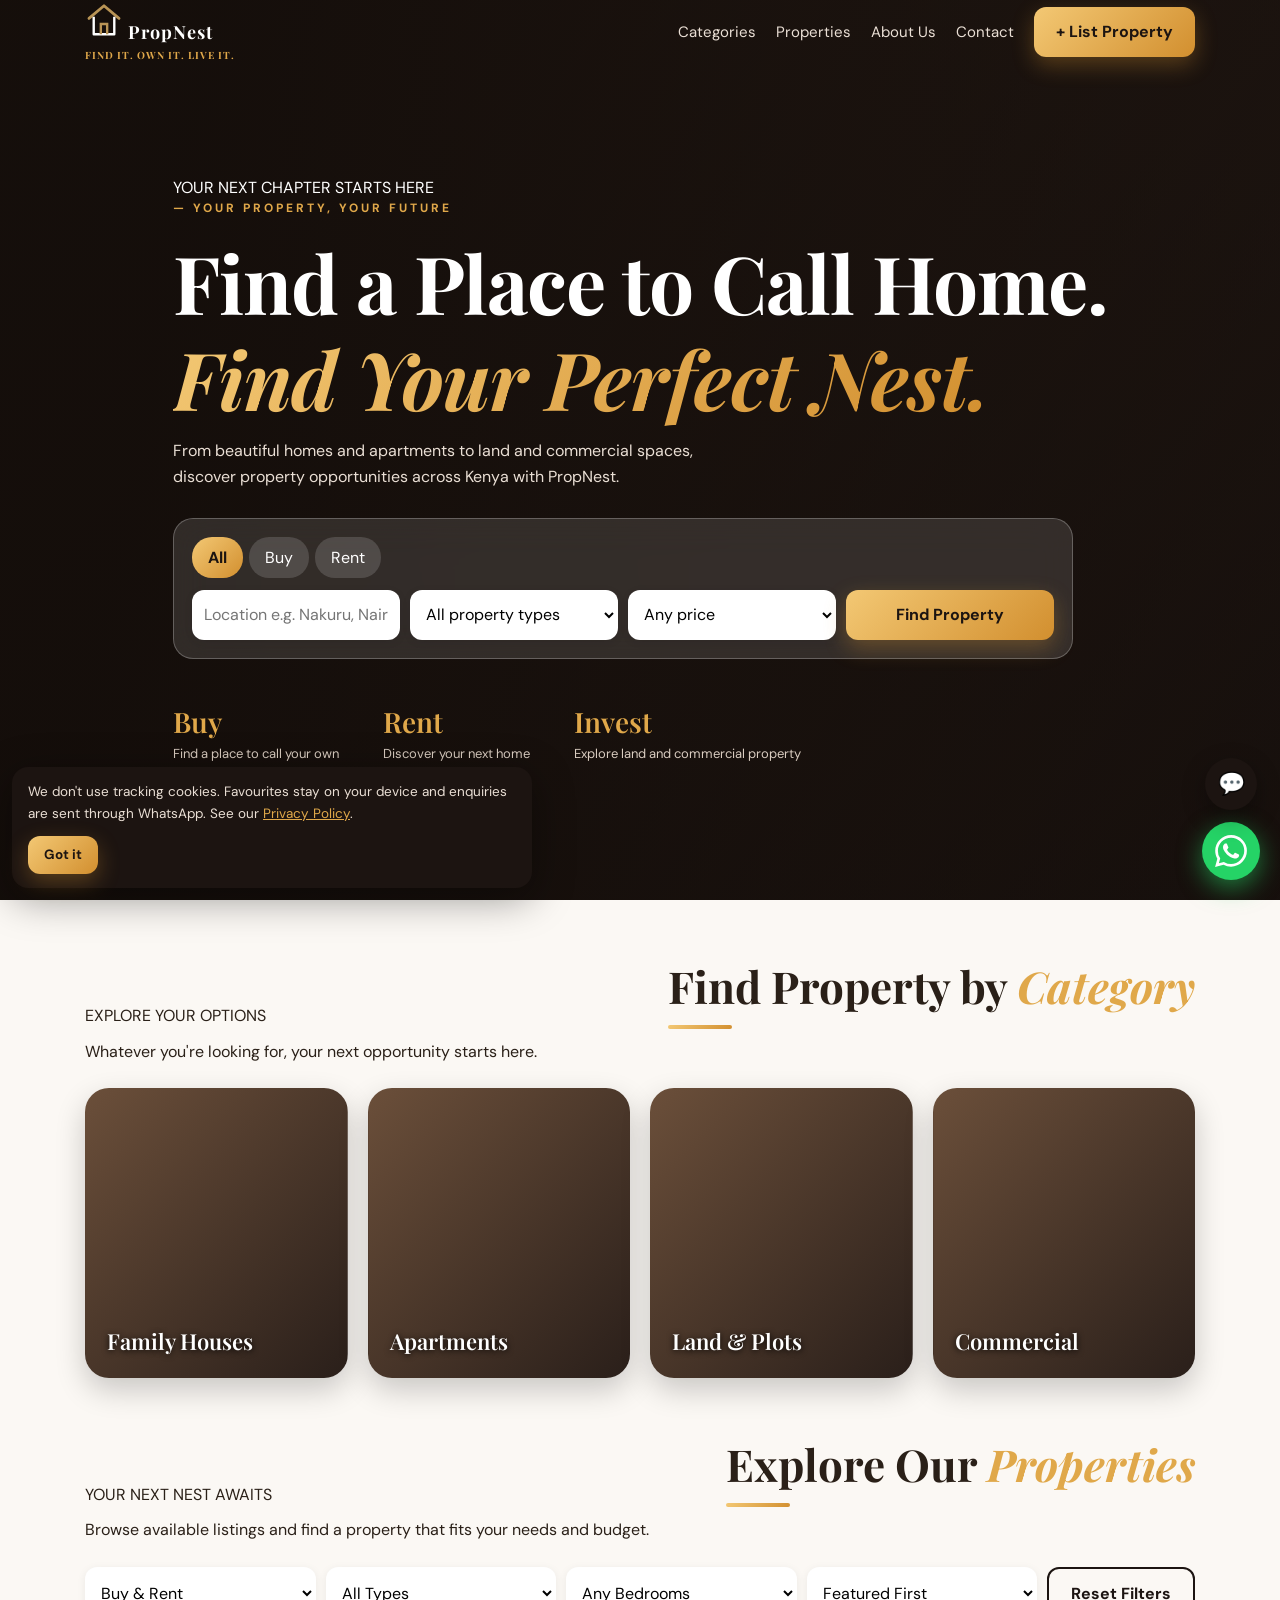
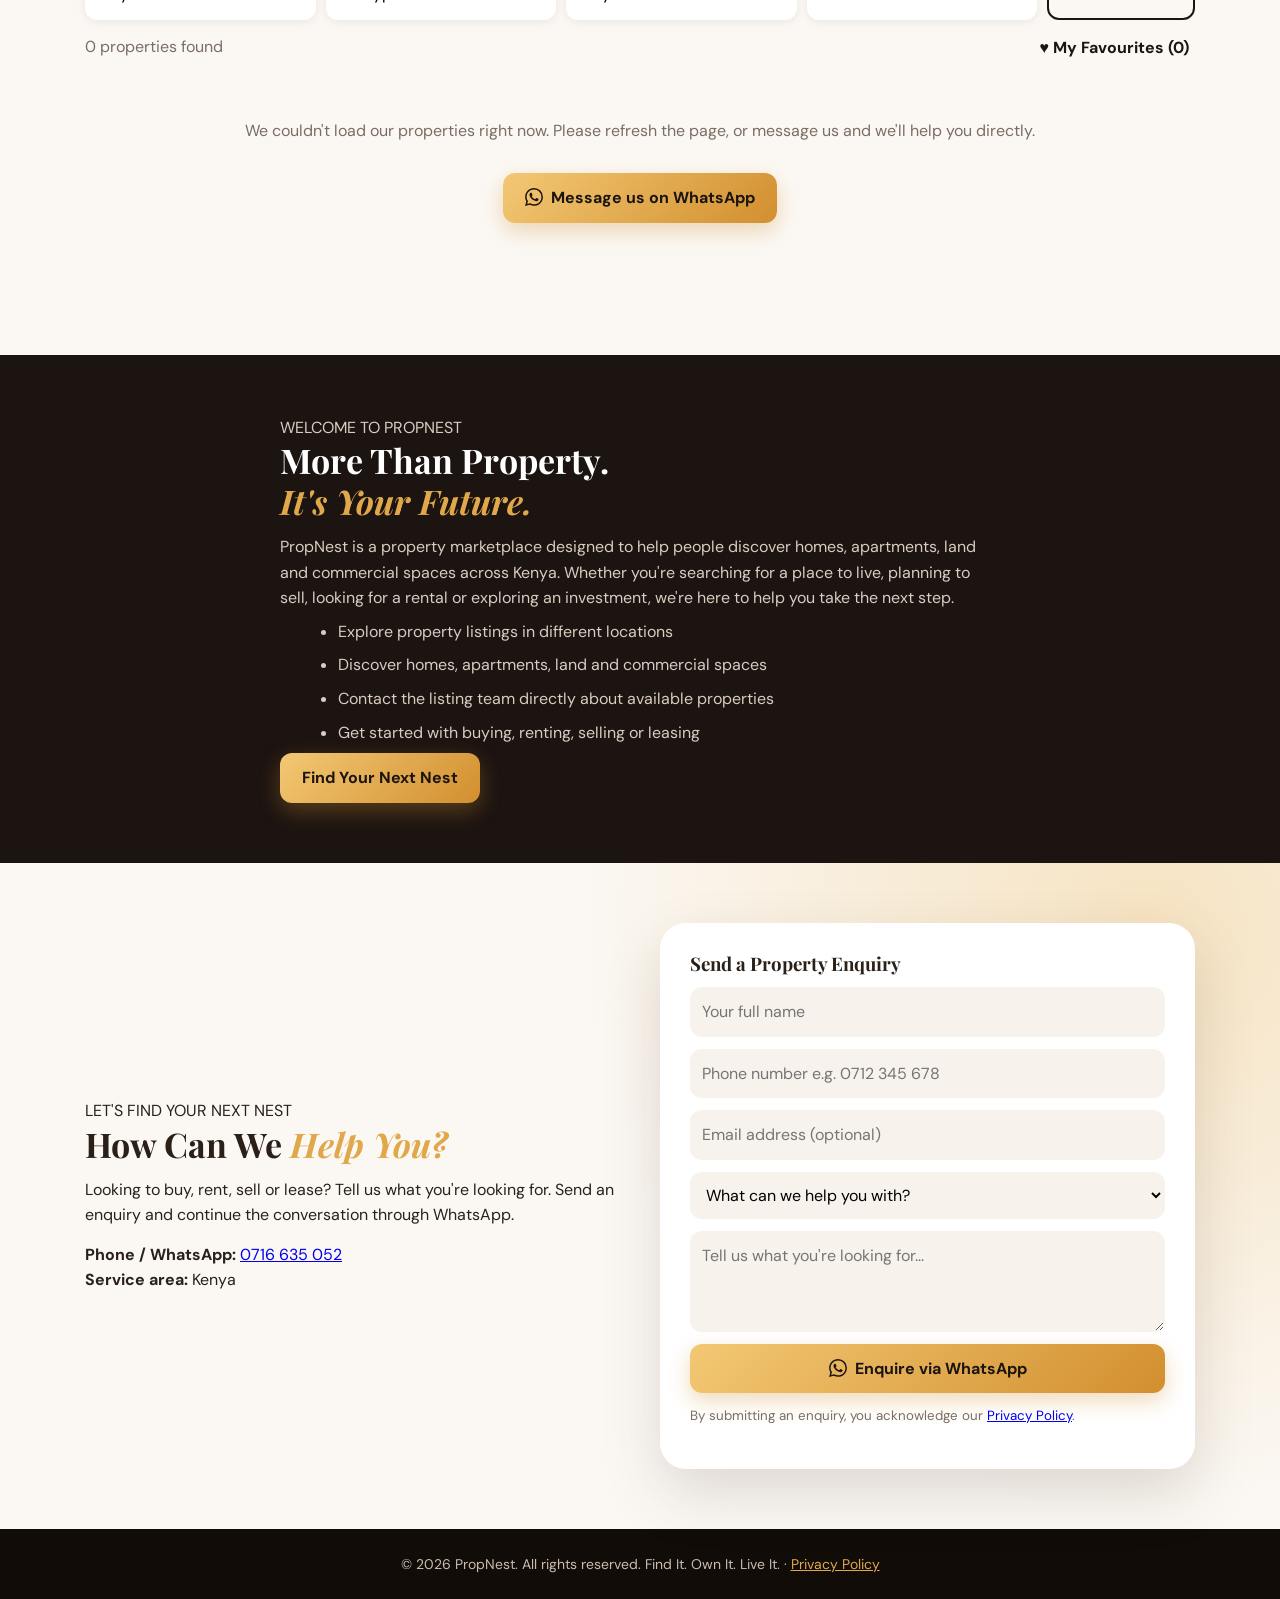
==== commit 1c20664b: "Update index.html" ====
--- a/index.html
+++ b/index.html
@@ -1,133 +1,358 @@
+
 <!DOCTYPE html>
 <html lang="en">
 <head>
-<meta charset="UTF-8">
-<meta name="viewport" content="width=device-width, initial-scale=1">
-<meta name="theme-color" content="#1c1411">
-<title>Lemways Nest Ltd | Homes, Land & Rentals in Kenya</title>
-<meta name="description" content="Lemways Nest Ltd - Trusted estate agency in Kenya. Buy, rent or invest in verified houses, apartments, land and commercial property in Nairobi, Nakuru, Eldoret and across Kenya. Enquire instantly on WhatsApp.">
-<link rel="canonical" href="https://www.lemwaysnest.co.ke/">
-<meta name="robots" content="index,follow">
-<link rel="icon" href="data:image/svg+xml,%3Csvg xmlns='http://www.w3.org/2000/svg' viewBox='0 0 100 100'%3E%3Ctext y='.9em' font-size='90'%3E🏡%3C/text%3E%3C/svg%3E">
-<meta property="og:type" content="website">
-<meta property="og:site_name" content="Lemways Nest Ltd">
-<meta property="og:title" content="Lemways Nest Ltd | Find Your Perfect Nest in Kenya">
-<meta property="og:description" content="Verified houses, apartments, plots and rentals across Kenya. Direct with Lemways Nest Ltd - No brokers, real photos via Cloudinary.">
-<meta property="og:url" content="https://www.lemwaysnest.co.ke/">
-<meta property="og:image" content="https://www.lemwaysnest.co.ke/og-image.jpg">
-<meta property="og:locale" content="en_KE">
-<meta name="twitter:card" content="summary_large_image">
-<meta name="twitter:title" content="Lemways Nest Ltd | Homes, Land & Rentals">
-<meta name="twitter:description" content="Buy, rent or invest with Lemways Nest Ltd - Verified properties across Kenya.">
-<meta name="twitter:image" content="https://www.lemwaysnest.co.ke/og-image.jpg">
-<link href="https://fonts.googleapis.com/css2?family=DM+Sans:wght@400;500;700&family=Playfair+Display:wght@600&display=swap" rel="stylesheet">
-<link rel="stylesheet" href="style.css">
+  <meta charset="UTF-8">
+  <meta name="viewport" content="width=device-width, initial-scale=1">
+  <meta name="theme-color" content="#49352B">
+
+  <title>PropNest | Buy, Rent, Sell & Lease Property in Kenya</title>
+
+  <meta name="description" content="Discover homes, apartments, land and commercial properties across Kenya with PropNest. Search properties for sale and rent, or enquire about listing your property.">
+
+  <meta name="robots" content="index,follow">
+  <!-- Update the canonical URL after confirming your registered domain. -->
+  <link rel="canonical" href="https://propnest.co.ke/">
+
+  <meta property="og:type" content="website">
+  <meta property="og:site_name" content="PropNest">
+  <meta property="og:title" content="PropNest | Find It. Own It. Live It.">
+  <meta property="og:description" content="Find your next home, land or investment property. Buy, rent, sell and lease with PropNest.">
+  <meta property="og:url" content="https://propnest.co.ke/">
+  <!-- Add your branded social sharing image when available. -->
+  <meta property="og:image" content="https://propnest.co.ke/og-image.jpg">
+  <meta property="og:locale" content="en_KE">
+
+  <meta name="twitter:card" content="summary_large_image">
+  <meta name="twitter:title" content="PropNest | Find It. Own It. Live It.">
+  <meta name="twitter:description" content="Explore property opportunities across Kenya with PropNest.">
+  <meta name="twitter:image" content="https://propnest.co.ke/og-image.jpg">
+
+  <link rel="icon" href="data:image/svg+xml,%3Csvg xmlns='http://www.w3.org/2000/svg' viewBox='0 0 100 100'%3E%3Crect width='100' height='100' rx='20' fill='%2349352B'/%3E%3Cpath d='M17 47 50 19 83 47' fill='none' stroke='%23B99455' stroke-width='7' stroke-linecap='round' stroke-linejoin='round'/%3E%3Cpath d='M28 43V79H72V43' fill='none' stroke='%23F7F3EB' stroke-width='6' stroke-linejoin='round'/%3E%3Cpath d='M43 79V57H57V79' fill='none' stroke='%23B99455' stroke-width='5'/%3E%3C/svg%3E">
+
+  <link rel="preconnect" href="https://fonts.googleapis.com">
+  <link rel="preconnect" href="https://fonts.gstatic.com" crossorigin>
+  <link href="https://fonts.googleapis.com/css2?family=DM+Sans:wght@400;500;600;700&family=Playfair+Display:wght@600;700&display=swap" rel="stylesheet">
+
+  <link rel="stylesheet" href="style.css">
 </head>
+
 <body>
-<header><div class="container nav">
-  <a class="brand" href="#home">LEMWAYS NEST<small>LTD - YOUR TRUSTED NEST</small></a>
-  <button id="menu" aria-label="Menu">☰</button>
-  <nav id="nav">
-    <a href="#categories">Categories</a><a href="#properties">Properties</a><a href="#about">About</a><a href="#team">Team</a><a href="#reviews">Reviews</a><a href="#contact">Contact</a>
-    <button class="btn" id="listBtn">+ List Property</button>
-  </nav>
-</div></header>
+<header>
+  <div class="container nav">
+    <a class="brand" href="#home" aria-label="PropNest homepage">
+      <span class="brand-mark" aria-hidden="true">
+        <svg viewBox="0 0 48 48" width="38" height="38" fill="none">
+          <path d="M5 22 24 6 43 22" stroke="#B99455" stroke-width="3.5" stroke-linecap="round" stroke-linejoin="round"/>
+          <path d="M11 20V42H37V20" stroke="currentColor" stroke-width="3" stroke-linejoin="round"/>
+          <path d="M20 42V29H28V42" stroke="#B99455" stroke-width="3"/>
+        </svg>
+      </span>
+      <span class="brand-copy">
+        <span class="brand-name">Prop<span>Nest</span></span>
+        <small>FIND IT. OWN IT. LIVE IT.</small>
+      </span>
+    </a>
+
+    <button id="menu" aria-label="Open navigation menu"
+      aria-controls="nav" aria-expanded="false" type="button">☰</button>
+
+    <nav id="nav">
+      <a href="#categories">Categories</a>
+      <a href="#properties">Properties</a>
+      <a href="#about">About Us</a>
+      <a href="#team">Our Team</a>
+      <a href="#reviews">Reviews</a>
+      <a href="#contact">Contact</a>
+      <button class="btn" id="listBtn" type="button">+ List Property</button>
+    </nav>
+  </div>
+</header>
 
 <main id="home">
-<section class="hero"><div class="container">
-  <h1>Find a Home You'll<br><em>Love to Call Your Nest.</em></h1>
-  <p>Lemways Nest Ltd - We connect you to verified homes, plots and rentals in Nakuru, Nairobi and across Kenya.</p>
-  <div class="search">
-    <div class="tabs">
-      <button class="tab on" data-p="">All</button><button class="tab" data-p="Sale">Buy</button><button class="tab" data-p="Rent">Rent</button>
-    </div>
-    <form class="sform" id="heroForm">
-      <input id="hLoc" placeholder="Location e.g. Nakuru, Karen, Eldoret">
-      <select id="hType"><option value="">All types</option><option>House</option><option>Apartment</option><option>Land</option><option>Commercial</option></select>
-      <select id="hMax"><option value="">Any price</option><option value="1000000">KSh 1M</option><option value="5000000">KSh 5M</option><option value="10000000">KSh 10M</option><option value="20000000">KSh 20M</option><option value="50000000">KSh 50M</option></select>
-      <button class="btn">Search</button>
-    </form>
+
+  <!-- HERO -->
+  <section class="hero">
+    <div class="container">
+      <span class="eyebrow">YOUR NEXT CHAPTER STARTS HERE</span>
+
+      <h1>
+        Find a Place to Call Home.
+        <br>
+        <em>Find Your Perfect Nest.</em>
+      </h1>
+
+      <p>
+        From beautiful homes and apartments to land and commercial spaces,
+        discover property opportunities across Kenya with PropNest.
+      </p>
+
+      <div class="search">
+        <div class="tabs" role="group" aria-label="Property purpose">
+          <button class="tab on" data-p="" type="button">All</button>
+          <button class="tab" data-p="Sale" type="button">Buy</button>
+          <button class="tab" data-p="Rent" type="button">Rent</button>
+        </div>
+
+        <form class="sform" id="heroForm">
+          <input id="hLoc" name="location"
+            placeholder="Location e.g. Nakuru, Nairobi"
+            aria-label="Property location">
+
+          <select id="hType" name="type" aria-label="Property type">
+            <option value="">All property types</option>
+            <option>House</option>
+            <option>Apartment</option>
+            <option>Land</option>
+            <option>Commercial</option>
+          </select>
+
+          <select id="hMax" name="maxPrice" aria-label="Maximum price">
+            <option value="">Any price</option>
+            <option value="1000000">Up to KSh 1M</option>
+            <option value="5000000">Up to KSh 5M</option>
+            <option value="10000000">Up to KSh 10M</option>
+            <option value="20000000">Up to KSh 20M</option>
+            <option value="50000000">Up to KSh 50M</option>
+          </select>
+
+          <button class="btn" type="submit">Find Property</button>
+        </form>
+      </div>
+
+      <div class="stats">
+        <div>
+          <b>Buy</b>
+          <span>Find a place to call your own</span>
+        </div>
+        <div>
+          <b>Rent</b>
+          <span>Discover your next home</span>
+        </div>
+        <div>
+          <b>Invest</b>
+          <span>Explore land and commercial property</span>
+        </div>
+      </div>
+    </div>
+  </section>
+
+  <!-- CATEGORIES -->
+  <section id="categories">
+    <div class="container">
+      <div class="head">
+        <span class="eyebrow">EXPLORE YOUR OPTIONS</span>
+        <h2>Find Property by <em>Category</em></h2>
+        <p>Whatever you're looking for, your next opportunity starts here.</p>
+      </div>
+      <div class="cats" id="cats"></div>
+    </div>
+  </section>
+
+  <!-- PROPERTY LISTINGS -->
+  <section id="properties" style="padding-top:0">
+    <div class="container">
+      <div class="head">
+        <span class="eyebrow">YOUR NEXT NEST AWAITS</span>
+        <h2>Explore Our <em>Properties</em></h2>
+        <p>Browse available listings and find a property that fits your needs and budget.</p>
+      </div>
+
+      <div class="toolbar">
+        <select id="fPurpose" aria-label="Filter by purpose">
+          <option value="">Buy & Rent</option>
+          <option value="Sale">For Sale</option>
+          <option value="Rent">For Rent</option>
+        </select>
+
+        <select id="fType" aria-label="Filter by property type">
+          <option value="">All Types</option>
+          <option>House</option>
+          <option>Apartment</option>
+          <option>Land</option>
+          <option>Commercial</option>
+        </select>
+
+        <select id="fBeds" aria-label="Filter by bedrooms">
+          <option value="0">Any Bedrooms</option>
+          <option value="1">1+ Bedrooms</option>
+          <option value="2">2+ Bedrooms</option>
+          <option value="3">3+ Bedrooms</option>
+          <option value="4">4+ Bedrooms</option>
+        </select>
+
+        <select id="fSort" aria-label="Sort properties">
+          <option value="feat">Featured First</option>
+          <option value="low">Price: Low to High</option>
+          <option value="high">Price: High to Low</option>
+          <option value="new">Newest First</option>
+        </select>
+
+        <button class="btn outline" id="reset" type="button">Reset Filters</button>
+      </div>
+
+      <div class="line">
+        <span id="count" aria-live="polite"></span>
+        <button class="link" id="favBtn" type="button">
+          ♥ My Favourites (<span id="favN">0</span>)
+        </button>
+      </div>
+
+      <div class="grid" id="grid"></div>
+      <div class="empty" id="empty" hidden></div>
+
+      <div class="center">
+        <button class="btn outline" id="more" type="button">
+          View More Properties
+        </button>
+      </div>
+    </div>
+  </section>
+
+  <!-- ABOUT -->
+  <section class="about" id="about">
+    <div class="container">
+      <img id="aboutImg" alt="PropNest property or office"
+        loading="lazy" hidden>
+
+      <div>
+        <span class="eyebrow">WELCOME TO PROPNEST</span>
+        <h2>More Than Property.<br><em>It's Your Future.</em></h2>
+
+        <p id="aboutText">
+          PropNest is a property marketplace designed to help people discover
+          homes, apartments, land and commercial spaces across Kenya.
+          Whether you're searching for a place to live, planning to sell,
+          looking for a rental or exploring an investment, we're here to help
+          you take the next step.
+        </p>
+
+        <ul>
+          <li>Explore property listings in different locations</li>
+          <li>Discover homes, apartments, land and commercial spaces</li>
+          <li>Contact the listing team directly about available properties</li>
+          <li>Get started with buying, renting, selling or leasing</li>
+        </ul>
+
+        <a href="#contact" class="btn"
+          style="text-decoration:none;display:inline-block">
+          Find Your Next Nest
+        </a>
+      </div>
+    </div>
+  </section>
+
+  <!-- TEAM: shown when configured -->
+  <section id="team" class="team" hidden>
+    <div class="container">
+      <div class="head">
+        <span class="eyebrow">THE PEOPLE BEHIND PROPNEST</span>
+        <h2>Meet Our <em>Team</em></h2>
+      </div>
+      <div class="teamgrid" id="teamGrid"></div>
+    </div>
+  </section>
+
+  <!-- REVIEWS: shown when configured -->
+  <section id="reviews" class="reviews" hidden>
+    <div class="container">
+      <div class="head">
+        <span class="eyebrow">YOUR EXPERIENCE MATTERS</span>
+        <h2>What Our <em>Clients Say</em></h2>
+      </div>
+      <div class="revgrid" id="revGrid"></div>
+    </div>
+  </section>
+
+  <!-- CONTACT -->
+  <section class="contact" id="contact">
+    <div class="container">
+      <div>
+        <span class="eyebrow">LET'S FIND YOUR NEXT NEST</span>
+        <h2>How Can We <em>Help You?</em></h2>
+
+        <p>
+          Looking to buy, rent, sell or lease? Tell us what you're looking for.
+          Send an enquiry and continue the conversation through WhatsApp.
+        </p>
+
+        <div id="contactInfo" style="margin-top:14px"></div>
+      </div>
+
+      <form class="cf" id="cf">
+        <h3>Send a Property Enquiry</h3>
+
+        <input name="website" class="hp" tabindex="-1"
+          autocomplete="off" aria-hidden="true">
+
+        <input name="name" placeholder="Your full name"
+          required maxlength="100" autocomplete="name">
+
+        <input name="phone" type="tel"
+          placeholder="Phone number e.g. 0712 345 678"
+          required maxlength="25" autocomplete="tel">
+
+        <input name="email" type="email"
+          placeholder="Email address (optional)"
+          maxlength="120" autocomplete="email">
+
+        <select name="interest" required>
+          <option value="">What can we help you with?</option>
+          <option>Buying a property</option>
+          <option>Renting a property</option>
+          <option>Selling a property</option>
+          <option>Leasing my property</option>
+          <option>Land or investment</option>
+          <option>Commercial property</option>
+          <option>Listing a property</option>
+        </select>
+
+        <textarea name="msg" rows="3"
+          placeholder="Tell us what you're looking for..."
+          maxlength="500"></textarea>
+
+        <button class="btn" type="submit">Enquire via WhatsApp</button>
+
+        <small style="color:var(--mut)">
+          By submitting an enquiry, you acknowledge our
+          <a href="#privacy" data-privacy>Privacy Policy</a>.
+        </small>
+
+        <small id="cfMsg" role="status" aria-live="polite"
+          style="color:var(--mut)"></small>
+      </form>
+    </div>
+  </section>
+
+</main>
+
+<footer>
+  © <span id="yr"></span> PropNest. All rights reserved.
+  <span>Find It. Own It. Live It.</span>
+  · <a href="#privacy" data-privacy>Privacy Policy</a>
+</footer>
+
+<!-- EXISTING MODAL -->
+<div class="modal" id="modal" role="dialog"
+  aria-modal="true" aria-labelledby="mT" hidden>
+  <div class="mbox">
+    <button class="mx" id="mX" aria-label="Close dialog"
+      type="button">✕</button>
+    <div id="mBody"></div>
   </div>
-  <div class="stats">
-    <div><b>Buy</b><span>Verified houses & apartments</span></div>
-    <div><b>Rent</b><span>Nakuru, Nairobi, Eldoret</span></div>
-    <div><b>Invest</b><span>Plots & commercial with clean title</span></div>
-  </div>
-</div></section>
-
-<section id="categories"><div class="container">
-  <div class="head"><h2>Browse by <em>Category</em></h2></div>
-  <div class="cats" id="cats"></div>
-</div></section>
-
-<section id="properties" style="padding-top:0"><div class="container">
-  <div class="head"><h2>Discover Our <em>Properties</em></h2><p style="color:var(--mut)">All photos stored securely on Cloudinary - real photos, no stock.</p></div>
-  <div class="toolbar">
-    <select id="fPurpose"><option value="">Buy & Rent</option><option value="Sale">For Sale</option><option value="Rent">For Rent</option></select>
-    <select id="fType"><option value="">All Types</option><option>House</option><option>Apartment</option><option>Land</option><option>Commercial</option></select>
-    <select id="fBeds"><option value="0">Any Bedrooms</option><option value="1">1+</option><option value="2">2+</option><option value="3">3+</option><option value="4">4+</option></select>
-    <select id="fSort"><option value="feat">Featured first</option><option value="low">Price: Low to High</option><option value="high">Price: High to Low</option><option value="new">Newest first</option></select>
-    <button class="btn outline" id="reset">Reset</button>
-  </div>
-  <div class="line"><span id="count"></span><button class="link" id="favBtn">♥ My favourites (<span id="favN">0</span>)</button></div>
-  <div class="grid" id="grid"></div>
-  <div class="empty" id="empty" hidden></div>
-  <div class="center"><button class="btn outline" id="more">View More Properties</button></div>
-</div></section>
-
-<section class="about" id="about"><div class="container">
-  <img id="aboutImg" alt="Lemways Nest Ltd Office" loading="lazy" hidden>
-  <div>
-    <h2>More Than Property.<br><em>We Build Your Nest.</em></h2>
-    <p id="aboutText">Lemways Nest Ltd is a licensed real estate agency based in Nakuru with operations in Nairobi and Eldoret. We specialize in helping Kenyans at home and in diaspora find genuine, title-verified properties. Every listing is physically visited and photographed - we use Cloudinary to store real, unedited photos.</p>
-    <ul><li>Physical site visits & title verification</li><li>Homes, rentals, plots and commercial - all in one place</li><li>Transparent process, no hidden agency fees</li></ul>
-    <br><a href="#contact" class="btn" style="text-decoration:none;display:inline-block">Talk to Lemways Team</a>
-  </div>
-</div></section>
-
-<section id="team" class="team" hidden><div class="container">
-  <div class="head"><h2>Meet Our <em>Team</em></h2></div>
-  <div class="teamgrid" id="teamGrid"></div>
-</div></section>
-
-<section id="reviews" class="reviews" hidden><div class="container">
-  <div class="head"><h2>What Our <em>Clients Say</em></h2></div>
-  <div class="revgrid" id="revGrid"></div>
-</div></section>
-
-<section class="contact" id="contact"><div class="container">
-  <div>
-    <h2>How Can Lemways <em>Help You?</em></h2>
-    <p>Whether you want to buy, rent, sell or invest - tell us. Your enquiry opens directly in WhatsApp to Lemways Nest Ltd.</p>
-    <div id="contactInfo" style="margin-top:14px"></div>
-  </div>
-  <form class="cf" id="cf">
-    <h3>Send an Enquiry to Lemways</h3>
-    <input name="website" class="hp" tabindex="-1" autocomplete="off" aria-hidden="true">
-    <input name="name" placeholder="Full name" required maxlength="100">
-    <input name="phone" type="tel" placeholder="Phone e.g. 0712 345 678" required maxlength="25">
-    <input name="email" type="email" placeholder="Email (optional)" maxlength="120">
-    <select name="interest" required><option value="">I'm interested in…</option><option>Buying a property</option><option>Renting a property</option><option>Selling through Lemways</option><option>Renting out a property</option><option>Land or investment</option></select>
-    <textarea name="msg" rows="3" placeholder="Your message - e.g. Looking for 3-bed in Nakuru" maxlength="500"></textarea>
-    <button class="btn">Send via WhatsApp</button>
-    <small style="color:var(--mut)">By sending, you agree to our <a href="#privacy" data-privacy>Privacy Policy</a>.</small>
-    <small id="cfMsg" role="status" style="color:var(--mut)"></small>
-  </form>
-</div></section>
-</main>
-<footer>© <span id="yr"></span> Lemways Nest Ltd - www.lemwaysnest.co.ke. All rights reserved. · <a href="#privacy" data-privacy>Privacy Policy</a> · Powered by Cloudinary</footer>
-
-<div class="modal" id="modal" role="dialog" aria-modal="true" aria-labelledby="mT" hidden>
-  <div class="mbox"><button class="mx" id="mX" aria-label="Close">✕</button><div id="mBody"></div></div>
 </div>
 
-<div class="cookie" id="cookie" role="region" aria-label="Privacy notice" hidden></div>
-
+<!-- COOKIE / PRIVACY NOTICE -->
+<div class="cookie" id="cookie" role="region"
+  aria-label="Privacy notice" hidden></div>
+
+<!-- Keep these files if they exist in your project. -->
 <script src="config.js"></script>
 <script src="db.js"></script>
 <script src="analytics.js"></script>
 <script src="script.js"></script>
 <script src="details.js"></script>
 <script src="extras.js"></script>
+
 </body>
-</html>+</html>
